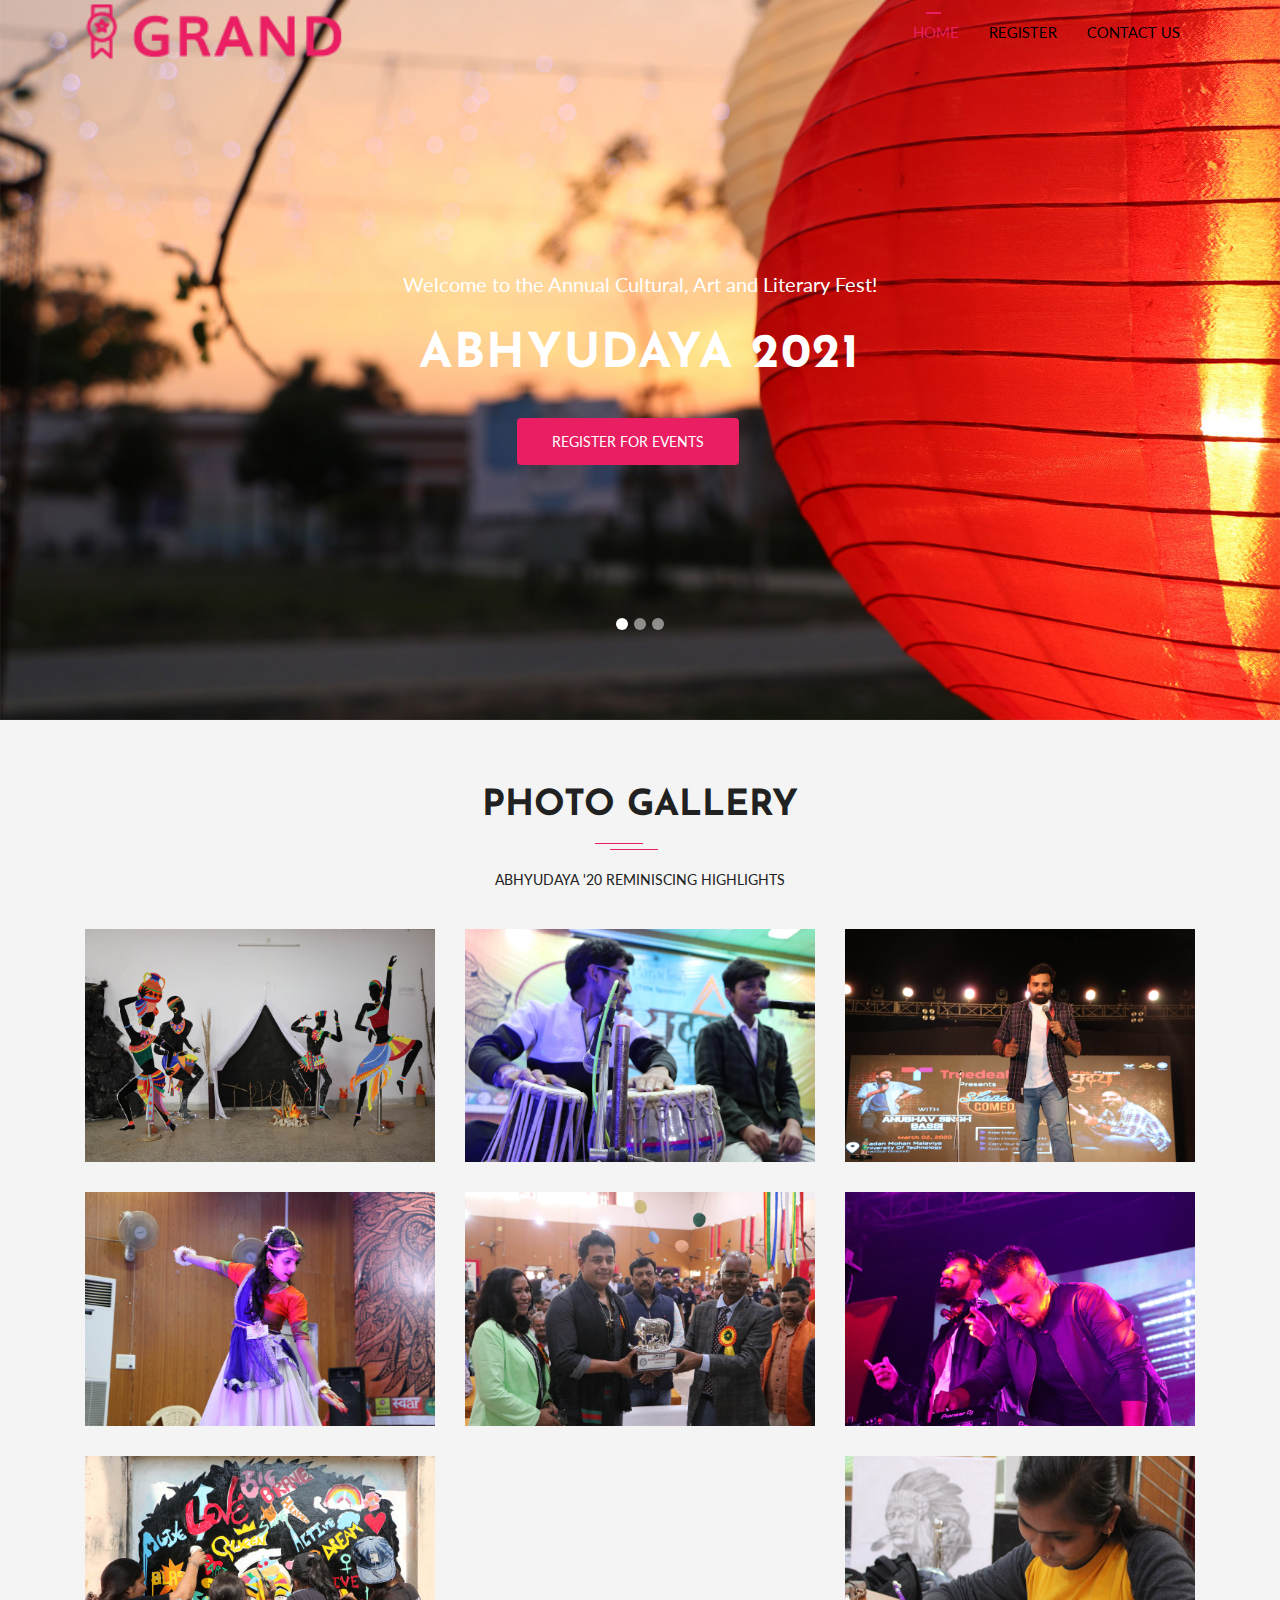
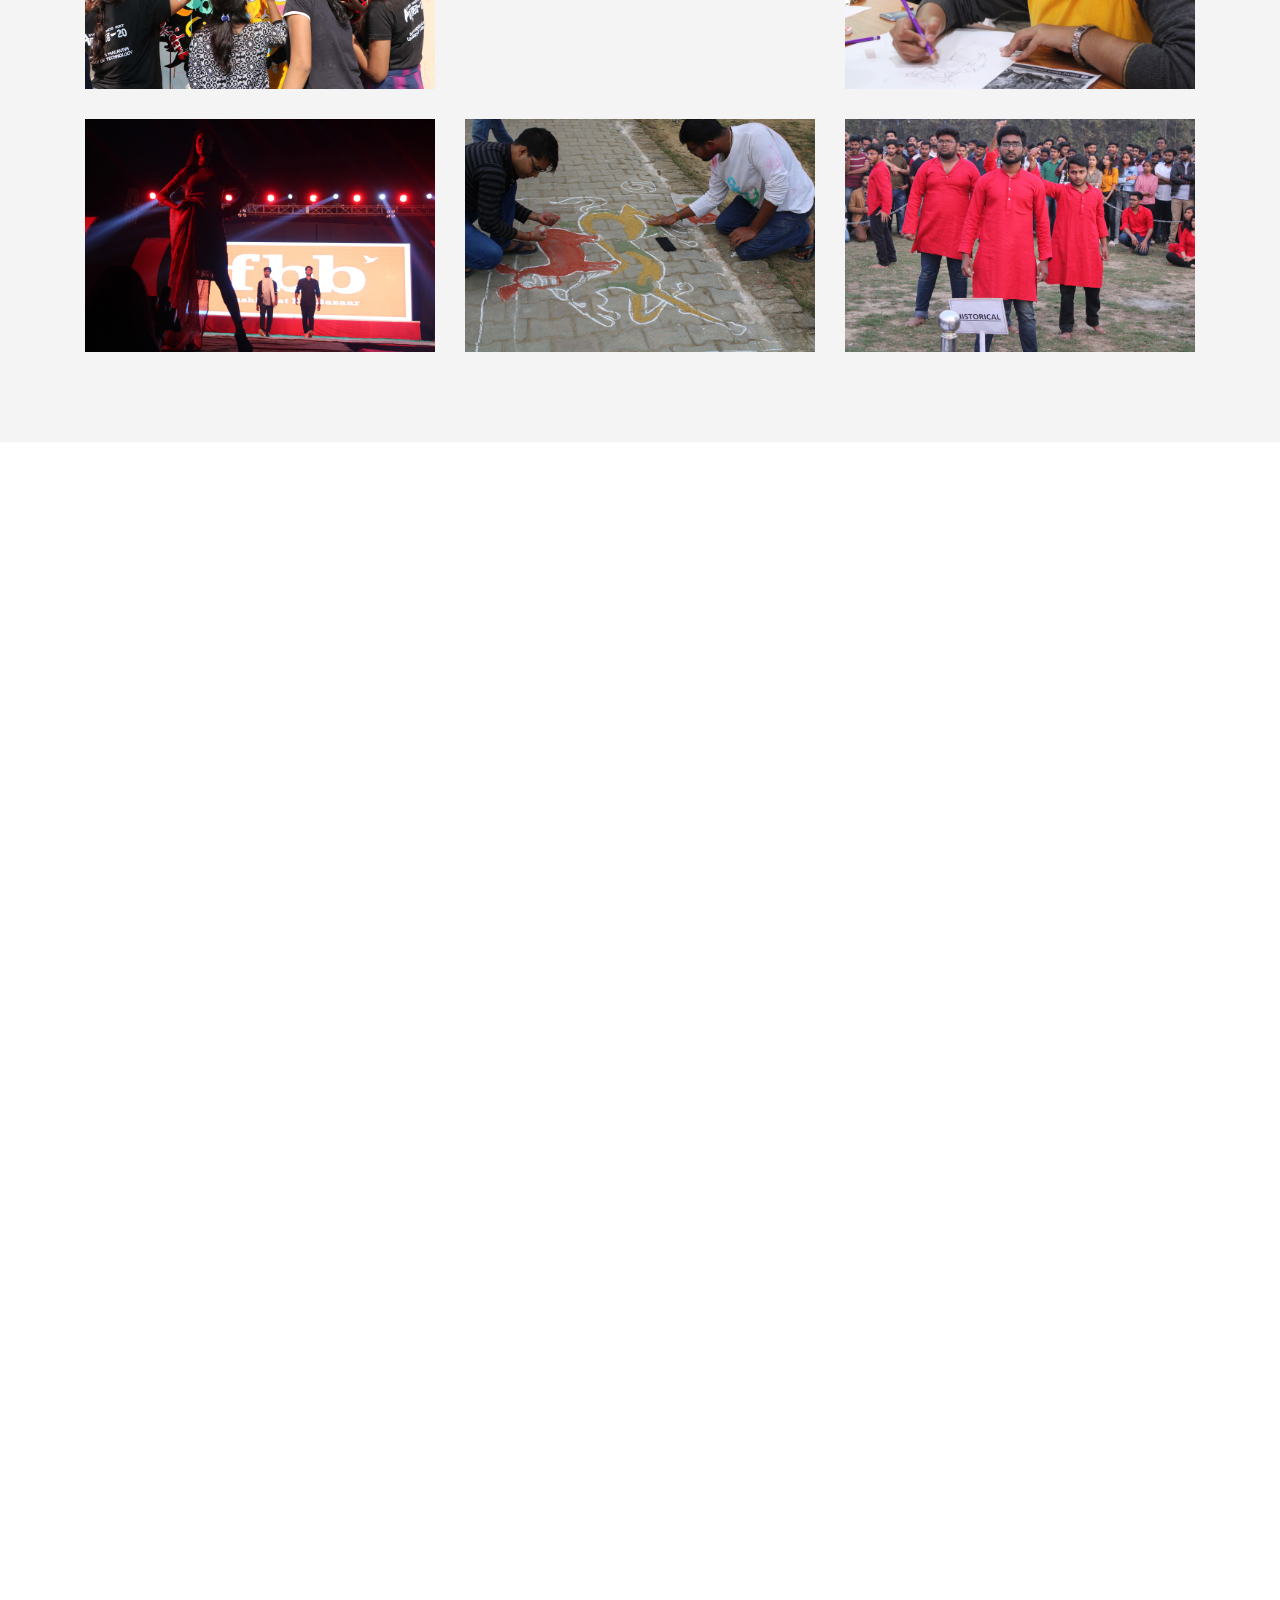
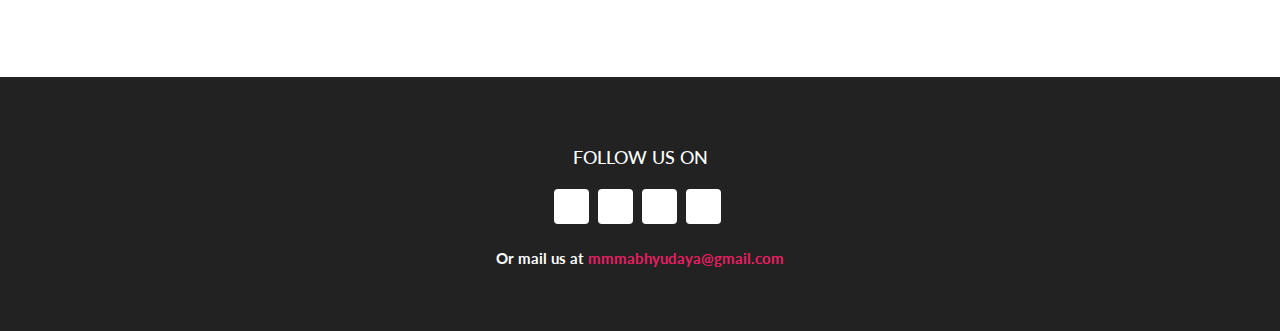
==== index.html @ abda8ff2 "Merge branch 'Priyanshu-git:master' into master" ====
<!DOCTYPE html>
<html lang="en">
<head>
    <!-- Required meta tags -->
    <meta charset="utf-8">
    <meta name="viewport" content="width=device-width, initial-scale=1, shrink-to-fit=no">

    <title>Abhyudaya 2021</title>
    <link rel="icon" href="assets/img/t_logo.png">

    <!-- Bootstrap CSS -->
    <link rel="stylesheet" type="text/css" href="assets/css/bootstrap.min.css">
    <!-- Icon -->
    <link rel="stylesheet" type="text/css" href="assets/fonts/line-icons.css">
    <link href="https://cdn.lineicons.com/3.0/lineicons.css" rel="stylesheet">
    <!-- Slicknav -->
    <link rel="stylesheet" type="text/css" href="assets/css/slicknav.css">
    <!-- Nivo Lightbox -->
    <link rel="stylesheet" type="text/css" href="assets/css/nivo-lightbox.css">
    <!-- Animate -->
    <link rel="stylesheet" type="text/css" href="assets/css/animate.css">
    <!-- Main Style -->
    <link rel="stylesheet" type="text/css" href="assets/css/main.css">
    <!-- Responsive Style -->
    <link rel="stylesheet" type="text/css" href="assets/css/responsive.css">

    <!--    GOOGLE -->
    <script data-ad-client="ca-pub-8829167364196815" async
            src="https://pagead2.googlesyndication.com/pagead/js/adsbygoogle.js"></script>

</head>
<body>

<!-- Header Area wrapper Starts -->
<header id="header-wrap">
    <!-- Navbar Start -->
    <nav class="navbar navbar-expand-lg fixed-top scrolling-navbar">
        <div class="container">
            <!-- Brand and toggle get grouped for better mobile display -->
            <div class="navbar-header">
                <button class="navbar-toggler" type="button" data-toggle="collapse" data-target="#main-navbar"
                        aria-controls="main-navbar" aria-expanded="false" aria-label="Toggle navigation">
                    <span class="navbar-toggler-icon"></span>
                    <span class="icon-menu"></span>
                    <span class="icon-menu"></span>
                    <span class="icon-menu"></span>
                </button>
                <a href="index.html" class="navbar-brand"><img src="assets/img/logo.png" alt=""
                                                               style="height: 8vw; width: auto; max-height: 64px"></a>
            </div>
            <div class="collapse navbar-collapse" id="main-navbar">
                <ul class="navbar-nav mr-auto w-100 justify-content-end">
                    <li class="nav-item active">
                        <a class="nav-link" href="#header-wrap">
                            Home
                        </a>
                    </li>
                    <li class="nav-item">
                        <a class="nav-link" href="register.html">
                            Register
                        </a>
                    </li>
                    <li class="nav-item">
                        <a class="nav-link" href="contact.html">
                            Contact Us
                        </a>
                    </li>
                </ul>
            </div>
        </div>

        <!-- Mobile Menu Start -->
        <ul class="mobile-menu">
            <li>
                <a class="page-scrool" href="#header-wrap">Home</a>
            </li>
            <li>
                <a class="page-scrool" href="register.html">Register</a>
            </li>
            <li>
                <a class="page-scroll" href="contact.html">Contact Us</a>
            </li>
        </ul>
        <!-- Mobile Menu End -->

    </nav>
    <!-- Navbar End -->

    <!-- Main Carousel Section Start -->
    <div id="main-slide" class="carousel slide" data-ride="carousel">
        <ol class="carousel-indicators">
            <li data-target="#main-slide" data-slide-to="0" class="active"></li>
            <li data-target="#main-slide" data-slide-to="1"></li>
            <li data-target="#main-slide" data-slide-to="2"></li>
        </ol>
        <div class="carousel-inner">
            <div class="carousel-item active">
                <img class="d-block w-100" src="assets/img/slider/slide1.jpg" alt="First slide">
                <div class="carousel-caption d-md-block">
                    <p class="fadeInUp wow" data-wow-delay=".6s">Welcome to the Annual Cultural, Art and Literary
                        Fest!</p>
                    <h1 class="wow fadeInDown heading" data-wow-delay=".4s">
                        Abhyudaya 2021</h1>
                    <a href="register.html" class="fadeInLeft wow btn btn-common btn-lg" data-wow-delay=".6s">Register
                        for events</a>
                </div>
            </div>
            <div class="carousel-item">
                <img class="d-block w-100" src="assets/img/slider/slide2.jpg" alt="Second slide">
                <div class="carousel-caption d-md-block">
                    <p class="fadeInUp wow" data-wow-delay=".6s">Welcome to the Annual Cultural, Art and Literary
                        Fest!</p>
                    <h1 class="wow bounceIn heading" data-wow-delay=".7s">Abhyudaya 2021</h1>
                    <a href="register.html" class="fadeInUp wow btn btn-common btn-lg" data-wow-delay=".8s">Register for
                        events</a>
                </div>
            </div>
            <div class="carousel-item">
                <img class="d-block w-100" src="assets/img/slider/slide3.jpg" alt="Third slide">
                <div class="carousel-caption d-md-block">
                    <p class="fadeInUp wow" data-wow-delay=".6s">Welcome to the Annual Cultural, Art and Literary
                        Fest!</p>
                    <h1 class="wow fadeInUp heading" data-wow-delay=".6s">Abhyudaya 2021</h1>
                    <a href="register.html" class="fadeInUp wow btn btn-common btn-lg" data-wow-delay=".8s">Register for
                        events</a>
                </div>
            </div>
            <div class="carousel-item">
                <img class="d-block w-100" src="assets/img/slider/slide4.jpg" alt="Fourth slide">
                <div class="carousel-caption d-md-block">
                    <p class="fadeInUp wow" data-wow-delay=".6s">Welcome to the Annual Cultural, Art and Literary
                        Fest!</p>
                    <h1 class="wow fadeInUp heading" data-wow-delay=".6s">Abhyudaya 2021</h1>
                    <a href="register.html" class="fadeInUp wow btn btn-common btn-lg" data-wow-delay=".8s">Register for
                        events</a>
                </div>
            </div>
        </div>
        <a class="carousel-control-prev" href="#main-slide" role="button" data-slide="prev">
            <span class="carousel-control" aria-hidden="true"><i class="lni-chevron-left"></i></span>
            <span class="sr-only">Previous</span>
        </a>
        <a class="carousel-control-next" href="#main-slide" role="button" data-slide="next">
            <span class="carousel-control" aria-hidden="true"><i class="lni-chevron-right"></i></span>
            <span class="sr-only">Next</span>
        </a>
    </div>
    <!-- Main Carousel Section End -->

</header>
<!-- Header Area wrapper End -->


<!-- Gallery Section Start -->
<section id="gallery" class="section-padding">
    <div class="container">
        <div class="row">
            <div class="col-12">
                <div class="section-title-header text-center">
                    <h1 class="section-title wow fadeInUp" data-wow-delay="0.2s">Photo gallery</h1>
                    <p class="wow fadeInDown text-uppercase" data-wow-delay="0.2s">Abhyudaya '20 reminiscing
                        highlights</p>
                </div>
            </div>
        </div>
        <div class="row">
            <div class="col-md-6 col-sm-6 col-lg-4">
                <div class="gallery-box">
                    <div class="img-thumb">
                        <img class="img-fluid" src="assets/img/gallery/img-1.jpg" alt="">
                    </div>
                    <div class="overlay-box text-center">
                        <a class="lightbox" href="assets/img/gallery/img-1.jpg">
                            <i class="lni-plus"></i>
                        </a>
                    </div>
                </div>
            </div>
            <div class="ccol-md-6 col-sm-6 col-lg-4">
                <div class="gallery-box">
                    <div class="img-thumb">
                        <img class="img-fluid" src="assets/img/gallery/img-2.jpg" alt="">
                    </div>
                    <div class="overlay-box text-center">
                        <a class="lightbox" href="assets/img/gallery/img-2.jpg">
                            <i class="lni-plus"></i>
                        </a>
                    </div>
                </div>
            </div>
            <div class="ccol-md-6 col-sm-6 col-lg-4">
                <div class="gallery-box">
                    <div class="img-thumb">
                        <img class="img-fluid" src="assets/img/gallery/img-10.jpg" alt="">
                    </div>
                    <div class="overlay-box text-center">
                        <a class="lightbox" href="assets/img/gallery/img-10.jpg">
                            <i class="lni-plus"></i>
                        </a>
                    </div>
                </div>
            </div>
            <div class="ccol-md-6 col-sm-6 col-lg-4">
                <div class="gallery-box">
                    <div class="img-thumb">
                        <img class="img-fluid" src="assets/img/gallery/img-3.jpg" alt="">
                    </div>
                    <div class="overlay-box text-center">
                        <a class="lightbox" href="assets/img/gallery/img-3.jpg">
                            <i class="lni-plus"></i>
                        </a>
                    </div>
                </div>
            </div>
            <div class="ccol-md-6 col-sm-6 col-lg-4">
                <div class="gallery-box">
                    <div class="img-thumb">
                        <img class="img-fluid" src="assets/img/gallery/img-4.jpg" alt="">
                    </div>
                    <div class="overlay-box text-center">
                        <a class="lightbox" href="assets/img/gallery/img-4.jpg">
                            <i class="lni-plus"></i>
                        </a>
                    </div>
                </div>
            </div>
            <div class="ccol-md-6 col-sm-6 col-lg-4">
                <div class="gallery-box">
                    <div class="img-thumb">
                        <img class="img-fluid" src="assets/img/gallery/img-5.jpg" alt="">
                    </div>
                    <div class="overlay-box text-center">
                        <a class="lightbox" href="assets/img/gallery/img-5.jpg">
                            <i class="lni-plus"></i>
                        </a>
                    </div>
                </div>
            </div>
            <div class="ccol-md-6 col-sm-6 col-lg-4">
                <div class="gallery-box">
                    <div class="img-thumb">
                        <img class="img-fluid" src="assets/img/gallery/img-6.jpg" alt="">
                    </div>
                    <div class="overlay-box text-center">
                        <a class="lightbox" href="assets/img/gallery/img-6.jpg">
                            <i class="lni-plus"></i>
                        </a>
                    </div>
                </div>
            </div>
            <div class="ccol-md-6 col-sm-6 col-lg-4">
                <div class="gallery-box">
                    <div class="img-thumb">
                        <img class="img-fluid" src="assets/img/gallery/img-7.jpg" alt="">
                    </div>
                    <div class="overlay-box text-center">
                        <a class="lightbox" href="assets/img/gallery/img-7.jpg">
                            <i class="lni-plus"></i>
                        </a>
                    </div>
                </div>
            </div>
            <div class="ccol-md-6 col-sm-6 col-lg-4">
                <div class="gallery-box">
                    <div class="img-thumb">
                        <img class="img-fluid" src="assets/img/gallery/img-8.jpg" alt="">
                    </div>
                    <div class="overlay-box text-center">
                        <a class="lightbox" href="assets/img/gallery/img-8.jpg">
                            <i class="lni-plus"></i>
                        </a>
                    </div>
                </div>
            </div>
            <div class="ccol-md-6 col-sm-6 col-lg-4">
                <div class="gallery-box">
                    <div class="img-thumb">
                        <img class="img-fluid" src="assets/img/gallery/img-9.jpg" alt="">
                    </div>
                    <div class="overlay-box text-center">
                        <a class="lightbox" href="assets/img/gallery/img-9.jpg">
                            <i class="lni-plus"></i>
                        </a>
                    </div>
                </div>
            </div>
            <div class="ccol-md-6 col-sm-6 col-lg-4">
                <div class="gallery-box">
                    <div class="img-thumb">
                        <img class="img-fluid" src="assets/img/gallery/img-11.jpg" alt="">
                    </div>
                    <div class="overlay-box text-center">
                        <a class="lightbox" href="assets/img/gallery/img-11.jpg">
                            <i class="lni-plus"></i>
                        </a>
                    </div>
                </div>
            </div>
            <div class="ccol-md-6 col-sm-6 col-lg-4">
                <div class="gallery-box">
                    <div class="img-thumb">
                        <img class="img-fluid" src="assets/img/gallery/img-12.jpg" alt="">
                    </div>
                    <div class="overlay-box text-center">
                        <a class="lightbox" href="assets/img/gallery/img-12.jpg">
                            <i class="lni-plus"></i>
                        </a>
                    </div>
                </div>
            </div>
        </div>
    </div>
</section>
<!-- Gallery Section End -->

<section id="teaser" class="section-padding">
    <div class="container-fluid">
        <div class="row">
            <div class="col-12 ml-auto">
                <div class="section-title-header text-center">
                    <h1 class="section-title wow fadeInUp" data-wow-delay="0.2s">Video gallery</h1>
                    <p class="wow fadeInDown" data-wow-delay="0.2s">Some masterful creations by our team!</p>
                </div>
            </div>
        </div>
        <div class="row">
            <div class="text-center col-12 ml-auto">
                <iframe style="max-width: 95%;" width="560" height="315" src="https://www.youtube.com/embed/WsdgZMbFxU0"
                        title="YouTube video player" frameborder="0"
                        allow="accelerometer; autoplay; clipboard-write; encrypted-media; gyroscope; picture-in-picture"
                        allowfullscreen></iframe>
            </div>
        </div>
        <div class="row">
            <div class="text-center col-12 ml-auto">
                <iframe style="max-width: 95%;" width="560" height="315" src="https://www.youtube.com/embed/_RwZEBd_gTM"
                        title="YouTube video player" frameborder="0"
                        allow="accelerometer; autoplay; clipboard-write; encrypted-media; gyroscope; picture-in-picture"
                        allowfullscreen></iframe>

                <iframe style="max-width: 95%;" width="560" height="315" src="https://www.youtube.com/embed/74KAs_-s6dA"
                        title="YouTube video player"
                        frameborder="0"
                        allow="accelerometer; autoplay; clipboard-write; encrypted-media; gyroscope; picture-in-picture"
                        allowfullscreen></iframe>

            </div>
        </div>
        <div class="row">
            <div class="text-center col-12 ml-auto">

                <iframe style="max-width: 95%;" width="560" height="315" src="https://www.youtube.com/embed/qXmzr9hM1Us"
                        title="YouTube video player" frameborder="0"
                        allow="accelerometer; autoplay; clipboard-write; encrypted-media; gyroscope; picture-in-picture"
                        allowfullscreen></iframe>
                <iframe style="max-width: 95%;" width="560" height="315" src="https://www.youtube.com/embed/kQr2qXsILgc"
                        title="YouTube video player" frameborder="0"
                        allow="accelerometer; autoplay; clipboard-write; encrypted-media; gyroscope; picture-in-picture"
                        allowfullscreen></iframe>
            </div>
        </div>
    </div>
</section>

<!-- Footer Section Start -->
<footer class="footer-area section-padding">
    <div class="container">
        <div class="row justify-content-center">
            <!-- /.widget -->
            <div class="widget ">
                <h5 class="widget-title text-center">FOLLOW US ON</h5>
                <ul class="footer-social text-center">
                    <li><a class="facebook" href="https://www.facebook.com/abhyudaya.mmmut"><i
                            class="lni lni-facebook-original"></i></a></li>
                    <li><a class="instagram" href="https://www.instagram.com/abhyudaya.mmmut/"><i
                            class="lni lni-instagram-original"></i></a></li>
                    <li><a class="telegram" href="https://t.me/joinchat/tafsofnH7AhmMjM1"><i
                            class="lni lni-telegram-original"></i></a></li>
                    <li><a class="youtube" href="https://www.youtube.com/channel/UCRVmGjI1Xk4mWsCdYEwYQrA"><i
                            class="lni lni-youtube"></i></a></li>
                </ul>
            </div>
        </div>
        <div class="row justify-content-center">
          <span class="text-center text-white" style="margin-top: 15px;">
              <b>Or mail us at
                  <a style="text-decoration:none; color: #E91E63;" href="mailto:mmmabhyudaya@gmail.com">mmmabhyudaya@gmail.com</a></b>
          </span>

        </div>
    </div>
</footer>
<!-- Footer Section End -->

<!-- Go to Top Link -->
<a href="#" class="back-to-top">
    <i class="lni-chevron-up"></i>
</a>

<div id="preloader">
    <div class="sk-circle">
        <div class="sk-circle1 sk-child"></div>
        <div class="sk-circle2 sk-child"></div>
        <div class="sk-circle3 sk-child"></div>
        <div class="sk-circle4 sk-child"></div>
        <div class="sk-circle5 sk-child"></div>
        <div class="sk-circle6 sk-child"></div>
        <div class="sk-circle7 sk-child"></div>
        <div class="sk-circle8 sk-child"></div>
        <div class="sk-circle9 sk-child"></div>
        <div class="sk-circle10 sk-child"></div>
        <div class="sk-circle11 sk-child"></div>
        <div class="sk-circle12 sk-child"></div>
    </div>
</div>

<!-- jQuery first, then Popper.js, then Bootstrap JS -->
<script src="assets/js/jquery-min.js"></script>
<script src="assets/js/popper.min.js"></script>
<script src="assets/js/bootstrap.min.js"></script>
<script src="assets/js/jquery.countdown.min.js"></script>
<script src="assets/js/jquery.nav.js"></script>
<script src="assets/js/jquery.easing.min.js"></script>
<script src="assets/js/wow.js"></script>
<script src="assets/js/jquery.slicknav.js"></script>
<script src="assets/js/nivo-lightbox.js"></script>
<script src="assets/js/main.js"></script>
</body>
</html>
---- assets/fonts/line-icons.css ----
@font-face {
  font-family: 'LineIcons';
  src:  url('../fonts/LineIcons.eot?tc3uo0');
  src:  url('../fonts/LineIcons.eot?tc3uo0#iefix') format('embedded-opentype'),
    url('../fonts/LineIcons.ttf?tc3uo0') format('truetype'),
    url('../fonts/LineIcons.woff?tc3uo0') format('woff'),
    url('../fonts/LineIcons.svg?tc3uo0#LineIcons') format('svg');
  font-weight: normal;
  font-style: normal;
}

[class^="lni-"], [class*=" lni-"] {
  /* use !important to prevent issues with browser extensions that change fonts */
  font-family: 'LineIcons' !important;
  speak: none;
  font-style: normal;
  font-weight: normal;
  font-variant: normal;
  text-transform: none;
  line-height: 1;

  /* Better Font Rendering =========== */
  -webkit-font-smoothing: antialiased;
  -moz-osx-font-smoothing: grayscale;
}

.lni-image:before {
  content: "\e991";
}
.lni-linkedin-filled:before {
  content: "\e9ac";
}
.lni-add-files:before {
  content: "\e900";
}
.lni-agenda:before {
  content: "\e901";
}
.lni-alarm-clock:before {
  content: "\e902";
}
.lni-alarm:before {
  content: "\e903";
}
.lni-amazon:before {
  content: "\e904";
}
.lni-amex:before {
  content: "\e905";
}
.lni-anchor:before {
  content: "\e906";
}
.lni-android:before {
  content: "\e907";
}
.lni-angle-double-down:before {
  content: "\e908";
}
.lni-angle-double-left:before {
  content: "\e909";
}
.lni-angle-double-right:before {
  content: "\e90a";
}
.lni-angle-double-up:before {
  content: "\e90b";
}
.lni-apartment:before {
  content: "\e90c";
}
.lni-apple:before {
  content: "\e90d";
}
.lni-archive:before {
  content: "\e90e";
}
.lni-arrow-down-circle:before {
  content: "\e90f";
}
.lni-arrow-down:before {
  content: "\e910";
}
.lni-arrow-left-circle:before {
  content: "\e911";
}
.lni-arrow-left:before {
  content: "\e912";
}
.lni-arrow-right-circle:before {
  content: "\e913";
}
.lni-arrow-right:before {
  content: "\e914";
}
.lni-arrow-top-left:before {
  content: "\e915";
}
.lni-arrow-top-right:before {
  content: "\e916";
}
.lni-arrow-up-circle:before {
  content: "\e917";
}
.lni-arrow-up:before {
  content: "\e918";
}
.lni-arrows-horizontal:before {
  content: "\e919";
}
.lni-arrows-vertical:before {
  content: "\e91a";
}
.lni-ban:before {
  content: "\e91b";
}
.lni-bar-chart:before {
  content: "\e91c";
}
.lni-basketball:before {
  content: "\e91d";
}
.lni-behance:before {
  content: "\e91e";
}
.lni-bi-cycle:before {
  content: "\e91f";
}
.lni-bitbucket:before {
  content: "\e920";
}
.lni-bitcoin:before {
  content: "\e921";
}
.lni-blackboard:before {
  content: "\e922";
}
.lni-bluetooth:before {
  content: "\e923";
}
.lni-bold:before {
  content: "\e924";
}
.lni-bolt-alt:before {
  content: "\e925";
}
.lni-bolt:before {
  content: "\e926";
}
.lni-book:before {
  content: "\e927";
}
.lni-bookmark-alt:before {
  content: "\e928";
}
.lni-bookmark:before {
  content: "\e929";
}
.lni-briefcase:before {
  content: "\e92a";
}
.lni-brush-alt:before {
  content: "\e92b";
}
.lni-brush:before {
  content: "\e92c";
}
.lni-bubble:before {
  content: "\e92d";
}
.lni-bug:before {
  content: "\e92e";
}
.lni-bulb:before {
  content: "\e92f";
}
.lni-bullhorn:before {
  content: "\e930";
}
.lni-bus:before {
  content: "\e931";
}
.lni-calendar:before {
  content: "\e932";
}
.lni-camera:before {
  content: "\e933";
}
.lni-car:before {
  content: "\e934";
}
.lni-cart-full:before {
  content: "\e935";
}
.lni-cart:before {
  content: "\e936";
}
.lni-check-box:before {
  content: "\e937";
}
.lni-check-mark-circle:before {
  content: "\e938";
}
.lni-chevron-down-circle:before {
  content: "\e939";
}
.lni-chevron-down:before {
  content: "\e93a";
}
.lni-chevron-left-circle:before {
  content: "\e93b";
}
.lni-chevron-left:before {
  content: "\e93c";
}
.lni-chevron-right-circle:before {
  content: "\e93d";
}
.lni-chevron-right:before {
  content: "\e93e";
}
.lni-chevron-up-circle:before {
  content: "\e93f";
}
.lni-chevron-up:before {
  content: "\e940";
}
.lni-chrome:before {
  content: "\e941";
}
.lni-circle-minus:before {
  content: "\e942";
}
.lni-clipboard:before {
  content: "\e943";
}
.lni-close:before {
  content: "\e944";
}
.lni-cloud-check:before {
  content: "\e945";
}
.lni-cloud-download:before {
  content: "\e946";
}
.lni-cloud-sync:before {
  content: "\e947";
}
.lni-cloud-upload:before {
  content: "\e948";
}
.lni-cloud:before {
  content: "\e949";
}
.lni-code:before {
  content: "\e94a";
}
.lni-coffee-cup:before {
  content: "\e94b";
}
.lni-cog:before {
  content: "\e94c";
}
.lni-color-pallet:before {
  content: "\e94d";
}
.lni-comment-reply-alt:before {
  content: "\e94e";
}
.lni-comments-alt:before {
  content: "\e94f";
}
.lni-comments:before {
  content: "\e950";
}
.lni-construction:before {
  content: "\e951";
}
.lni-control-panel:before {
  content: "\e952";
}
.lni-crop:before {
  content: "\e953";
}
.lni-cross-circle:before {
  content: "\e954";
}
.lni-crown:before {
  content: "\e955";
}
.lni-css3:before {
  content: "\e956";
}
.lni-cup:before {
  content: "\e957";
}
.lni-cut:before {
  content: "\e958";
}
.lni-dashboard:before {
  content: "\e959";
}
.lni-database:before {
  content: "\e95a";
}
.lni-dinner:before {
  content: "\e95b";
}
.lni-direction-alt:before {
  content: "\e95c";
}
.lni-direction-ltr:before {
  content: "\e95d";
}
.lni-direction-rtl:before {
  content: "\e95e";
}
.lni-direction:before {
  content: "\e95f";
}
.lni-display:before {
  content: "\e960";
}
.lni-download:before {
  content: "\e961";
}
.lni-drop:before {
  content: "\e962";
}
.lni-dropbox:before {
  content: "\e963";
}
.lni-drupal:before {
  content: "\e964";
}
.lni-emoji-neutral:before {
  content: "\e965";
}
.lni-emoji-sad:before {
  content: "\e966";
}
.lni-emoji-smile:before {
  content: "\e967";
}
.lni-empty-file:before {
  content: "\e968";
}
.lni-enter:before {
  content: "\e969";
}
.lni-envelope:before {
  content: "\e96a";
}
.lni-eraser:before {
  content: "\e96b";
}
.lni-exit-down:before {
  content: "\e96c";
}
.lni-exit-up:before {
  content: "\e96d";
}
.lni-exit:before {
  content: "\e96e";
}
.lni-eye:before {
  content: "\e96f";
}
.lni-facebook-filled:before {
  content: "\e970";
}
.lni-facebook:before {
  content: "\e971";
}
.lni-files:before {
  content: "\e972";
}
.lni-film-play:before {
  content: "\e973";
}
.lni-firefox:before {
  content: "\e974";
}
.lni-flag-alt:before {
  content: "\e975";
}
.lni-flag-cubic:before {
  content: "\e976";
}
.lni-flag:before {
  content: "\e977";
}
.lni-folder:before {
  content: "\e978";
}
.lni-frame-contract:before {
  content: "\e979";
}
.lni-frame-expand:before {
  content: "\e97a";
}
.lni-full-screen:before {
  content: "\e97b";
}
.lni-funnel:before {
  content: "\e97c";
}
.lni-gallery:before {
  content: "\e97d";
}
.lni-game:before {
  content: "\e97e";
}
.lni-gift:before {
  content: "\e97f";
}
.lni-git:before {
  content: "\e980";
}
.lni-github:before {
  content: "\e981";
}
.lni-google-plus:before {
  content: "\e982";
}
.lni-graduation:before {
  content: "\e983";
}
.lni-grid-alt:before {
  content: "\e984";
}
.lni-grid:before {
  content: "\e985";
}
.lni-hammer:before {
  content: "\e986";
}
.lni-hand:before {
  content: "\e987";
}
.lni-harddrive:before {
  content: "\e988";
}
.lni-headphone-alt:before {
  content: "\e989";
}
.lni-headphone:before {
  content: "\e98a";
}
.lni-heart-filled:before {
  content: "\e98b";
}
.lni-heart-pulse:before {
  content: "\e98c";
}
.lni-heart:before {
  content: "\e98d";
}
.lni-help:before {
  content: "\e98e";
}
.lni-highlight-alt:before {
  content: "\e98f";
}
.lni-highlight:before {
  content: "\e990";
}
.lni-hobile:before {
  content: "\e992";
}
.lni-home:before {
  content: "\e993";
}
.lni-hourglass:before {
  content: "\e994";
}
.lni-html5:before {
  content: "\e995";
}
.lni-inbox:before {
  content: "\e996";
}
.lni-indent-decrease:before {
  content: "\e997";
}
.lni-indent-increase:before {
  content: "\e998";
}
.lni-Infinite:before {
  content: "\e999";
}
.lni-information:before {
  content: "\e99a";
}
.lni-instagram-filled:before {
  content: "\e99b";
}
.lni-instagram:before {
  content: "\e99c";
}
.lni-italic:before {
  content: "\e99d";
}
.lni-joomla:before {
  content: "\e99e";
}
.lni-key:before {
  content: "\e99f";
}
.lni-keyboard:before {
  content: "\e9a0";
}
.lni-laptop-phone:before {
  content: "\e9a1";
}
.lni-laptop:before {
  content: "\e9a2";
}
.lni-layers:before {
  content: "\e9a3";
}
.lni-layout:before {
  content: "\e9a4";
}
.lni-leaf:before {
  content: "\e9a5";
}
.lni-licencse:before {
  content: "\e9a6";
}
.lni-line-dashed:before {
  content: "\e9a7";
}
.lni-line-dotted:before {
  content: "\e9a8";
}
.lni-line-double:before {
  content: "\e9a9";
}
.lni-line-spacing:before {
  content: "\e9aa";
}
.lni-link:before {
  content: "\e9ab";
}
.lni-linkedin:before {
  content: "\e9ad";
}
.lni-list:before {
  content: "\e9ae";
}
.lni-lock:before {
  content: "\e9af";
}
.lni-magnet:before {
  content: "\e9b0";
}
.lni-magnifier:before {
  content: "\e9b1";
}
.lni-map-marker:before {
  content: "\e9b2";
}
.lni-map:before {
  content: "\e9b3";
}
.lni-mastercard:before {
  content: "\e9b4";
}
.lni-medall-alt:before {
  content: "\e9b5";
}
.lni-medall:before {
  content: "\e9b6";
}
.lni-medium:before {
  content: "\e9b7";
}
.lni-menu-circle:before {
  content: "\e9b8";
}
.lni-menu:before {
  content: "\e9b9";
}
.lni-mic:before {
  content: "\e9ba";
}
.lni-microphone:before {
  content: "\e9bb";
}
.lni-minus:before {
  content: "\e9bc";
}
.lni-mobile:before {
  content: "\e9bd";
}
.lni-more-alt:before {
  content: "\e9be";
}
.lni-more:before {
  content: "\e9bf";
}
.lni-mouse:before {
  content: "\e9c0";
}
.lni-move:before {
  content: "\e9c1";
}
.lni-music:before {
  content: "\e9c2";
}
.lni-notepad:before {
  content: "\e9c3";
}
.lni-package:before {
  content: "\e9c4";
}
.lni-page-break:before {
  content: "\e9c5";
}
.lni-paint-bucket:before {
  content: "\e9c6";
}
.lni-paint-roller:before {
  content: "\e9c7";
}
.lni-paperclip:before {
  content: "\e9c8";
}
.lni-paypal:before {
  content: "\e9c9";
}
.lni-pencil-alt:before {
  content: "\e9ca";
}
.lni-pencil:before {
  content: "\e9cb";
}
.lni-phone-handset:before {
  content: "\e9cc";
}
.lni-phone:before {
  content: "\e9cd";
}
.lni-pie-chart:before {
  content: "\e9ce";
}
.lni-pilcrow:before {
  content: "\e9cf";
}
.lni-pin-alt:before {
  content: "\e9d0";
}
.lni-pin-corner:before {
  content: "\e9d1";
}
.lni-pin:before {
  content: "\e9d2";
}
.lni-pinterest:before {
  content: "\e9d3";
}
.lni-playstore:before {
  content: "\e9d4";
}
.lni-plug:before {
  content: "\e9d5";
}
.lni-plus:before {
  content: "\e9d6";
}
.lni-pointer-down:before {
  content: "\e9d7";
}
.lni-pointer-left:before {
  content: "\e9d8";
}
.lni-pointer-right:before {
  content: "\e9d9";
}
.lni-pointer-up:before {
  content: "\e9da";
}
.lni-pointer:before {
  content: "\e9db";
}
.lni-power-switch:before {
  content: "\e9dc";
}
.lni-printer:before {
  content: "\e9dd";
}
.lni-pulse:before {
  content: "\e9de";
}
.lni-question-circle:before {
  content: "\e9df";
}
.lni-quora:before {
  content: "\e9e0";
}
.lni-reddit:before {
  content: "\e9e1";
}
.lni-reload:before {
  content: "\e9e2";
}
.lni-reply:before {
  content: "\e9e3";
}
.lni-rocket:before {
  content: "\e9e4";
}
.lni-rss-feed:before {
  content: "\e9e5";
}
.lni-ruler-alt:before {
  content: "\e9e6";
}
.lni-ruler-pencil:before {
  content: "\e9e7";
}
.lni-ruler:before {
  content: "\e9e8";
}
.lni-save-alt:before {
  content: "\e9e9";
}
.lni-save:before {
  content: "\e9ea";
}
.lni-search:before {
  content: "\e9eb";
}
.lni-select:before {
  content: "\e9ec";
}
.lni-share-alt:before {
  content: "\e9ed";
}
.lni-share:before {
  content: "\e9ee";
}
.lni-shield:before {
  content: "\e9ef";
}
.lni-shift-left:before {
  content: "\e9f0";
}
.lni-shift-right:before {
  content: "\e9f1";
}
.lni-shortcode:before {
  content: "\e9f2";
}
.lni-signal:before {
  content: "\e9f3";
}
.lni-slice:before {
  content: "\e9f4";
}
.lni-sort-alpha-asc:before {
  content: "\e9f5";
}
.lni-sort-amount-asc:before {
  content: "\e9f6";
}
.lni-soundcloud:before {
  content: "\e9f7";
}
.lni-spellcheck:before {
  content: "\e9f8";
}
.lni-spotify:before {
  content: "\e9f9";
}
.lni-spray:before {
  content: "\e9fa";
}
.lni-stamp:before {
  content: "\e9fb";
}
.lni-star-empty:before {
  content: "\e9fc";
}
.lni-star-filled:before {
  content: "\e9fd";
}
.lni-star-half:before {
  content: "\e9fe";
}
.lni-star:before {
  content: "\e9ff";
}
.lni-stats-down:before {
  content: "\ea00";
}
.lni-stats-up:before {
  content: "\ea01";
}
.lni-strikethrough:before {
  content: "\ea02";
}
.lni-stripe:before {
  content: "\ea03";
}
.lni-support:before {
  content: "\ea04";
}
.lni-tab:before {
  content: "\ea05";
}
.lni-tag:before {
  content: "\ea06";
}
.lni-target:before {
  content: "\ea07";
}
.lni-teabag:before {
  content: "\ea08";
}
.lni-text-align-right:before {
  content: "\ea09";
}
.lni-text-align-center:before {
  content: "\ea0a";
}
.lni-text-align-justify:before {
  content: "\ea0b";
}
.lni-text-align-left:before {
  content: "\ea0c";
}
.lni-text-format-remove:before {
  content: "\ea0d";
}
.lni-text-format:before {
  content: "\ea0e";
}
.lni-text-size:before {
  content: "\ea0f";
}
.lni-thought:before {
  content: "\ea10";
}
.lni-thumbs-down:before {
  content: "\ea11";
}
.lni-thumbs-up:before {
  content: "\ea12";
}
.lni-ticket-alt:before {
  content: "\ea13";
}
.lni-ticket:before {
  content: "\ea14";
}
.lni-timer:before {
  content: "\ea15";
}
.lni-train:before {
  content: "\ea16";
}
.lni-trash:before {
  content: "\ea17";
}
.lni-tshirt:before {
  content: "\ea18";
}
.lni-twitter-filled:before {
  content: "\ea19";
}
.lni-twitter:before {
  content: "\ea1a";
}
.lni-underline:before {
  content: "\ea1b";
}
.lni-unlink:before {
  content: "\ea1c";
}
.lni-unlock:before {
  content: "\ea1d";
}
.lni-upload:before {
  content: "\ea1e";
}
.lni-user:before {
  content: "\ea1f";
}
.lni-users:before {
  content: "\ea20";
}
.lni-vector:before {
  content: "\ea21";
}
.lni-video:before {
  content: "\ea22";
}
.lni-visa:before {
  content: "\ea23";
}
.lni-volume-high:before {
  content: "\ea24";
}
.lni-volume-low:before {
  content: "\ea25";
}
.lni-volume-medium:before {
  content: "\ea26";
}
.lni-volume-mute:before {
  content: "\ea27";
}
.lni-wallet:before {
  content: "\ea28";
}
.lni-warning:before {
  content: "\ea29";
}
.lni-wheelchair:before {
  content: "\ea2a";
}
.lni-wordpress-filled:before {
  content: "\ea2b";
}
.lni-wordpress:before {
  content: "\ea2c";
}
.lni-world-alt:before {
  content: "\ea2d";
}
.lni-world:before {
  content: "\ea2e";
}
.lni-write:before {
  content: "\ea2f";
}
.lni-zip:before {
  content: "\ea30";
}
.lni-zoom-in:before {
  content: "\ea31";
}
.lni-zoom-out:before {
  content: "\ea32";
}
---- assets/css/main.css ----
@import url("https://fonts.googleapis.com/css?family=Lato:400|Josefin+Sans:700");
html {
  overflow-x: hidden;
}

body {
  background: #fff;
  font-size: 15px;
  font-weight: 400;
  font-family: 'Lato', sans-serif;
  -webkit-box-sizing: border-box;
  -moz-box-sizing: border-box;
  box-sizing: border-box;
  -webkit-font-smoothing: subpixel-antialiased;
  color: #212121;
  line-height: 25px;
  -webkit-backface-visibility: hidden;
  backface-visibility: hidden;
  overflow-x: hidden;
}

h1, h2, h3, h4 {
  font-size: 36px;
  font-weight: 700;
  font-family: 'Josefin Sans', sans-serif;
}

a {
  -webkit-transition: all 0.2s linear;
  -moz-transition: all 0.2s linear;
  -o-transition: all 0.2s linear;
  transition: all 0.2s linear;
}

a:hover {
  text-decoration: none;
}

a a:focus {
  outline: none;
}

p {
  font-weight: 400;
  font-family: 'Lato', sans-serif;
  margin: 0px;
  font-size: 14px;
}

ul, ol {
  list-style: outside none none;
  margin: 0;
  padding: 0;
}

ul li, ol li {
  list-style: none;
}

.hero-heading {
  font-size: 40px;
  font-weight: 700;
  color: #fff;
  text-transform: capitalize;
  line-height: 70px;
  letter-spacing: 0.1rem;
}

.hero-sub-heading {
  font-size: 20px;
  font-weight: 400;
  color: #e6e6e6;
  line-height: 45px;
  letter-spacing: 0.1rem;
}

.section-titile-bg {
  display: inline;
  font-size: 115px;
  font-weight: 700;
  height: 100%;
  left: -173px;
  opacity: 0.1;
  position: absolute;
  top: -14px;
  width: 100%;
  text-align: center;
}

.section-title-header p {
  text: center;
  font-weight: 400;
  line-height: 26px;
  padding-bottom: 36px;
}

.section-title {
  font-size: 36px;
  color: #212121;
  line-height: 52px;
  padding-bottom: 20px;
  font-weight: 700;
  text-align: center;
  text-transform: uppercase;
  position: relative;
  margin-bottom: 15px;
}

.section-title:before {
  position: absolute;
  content: '';
  left: 15px;
  bottom: 8px;
  width: 48px;
  height: 1px;
  background-color: #E91E63;
}

.section-title:after {
  position: absolute;
  content: '';
  left: 0px;
  bottom: 2px;
  width: 48px;
  height: 1px;
  background-color: #E91E63;
}

.section-title:before, .section-title:after {
  left: 50%;
  margin-left: -45px;
}

.section-title:after {
  margin-left: -30px;
}

.section-subcontent {
  font-size: 16px;
  text: center;
  font-weight: 400;
  line-height: 26px;
  padding-bottom: 36px;
}

.section-sub {
  text-transform: uppercase;
  font-size: 24px;
  line-height: 52px;
  padding-bottom: 15px;
  margin-bottom: 30px;
  position: relative;
}

.section-sub:before {
  position: absolute;
  content: '';
  height: 1px;
  width: 45px;
  left: 50%;
  bottom: 10px;
  -webkit-transform: translateX(-50%);
  transform: translateX(-50%);
  background-color: #E91E63;
}

.subtitle {
  font-size: 15px;
  margin-top: 20px;
  font-weight: 500;
  margin-bottom: 10px;
}

.inner-title {
  font-size: 24px;
  font-weight: 700;
  text-tranform: capitalize;
}

.page-tagline {
  font-size: 24px;
  font-weight: 400;
  color: #ddd;
}

.page-title {
  font-size: 62px;
  font-weight: 700;
  color: #fff;
}

.btn {
  font-size: 14px;
  padding: 12px 20px;
  border-radius: 4px;
  cursor: pointer;
  font-weight: 400;
  color: #fff;
  text-transform: uppercase;
  -webkit-transition: all 0.2s linear;
  -moz-transition: all 0.2s linear;
  -o-transition: all 0.2s linear;
  transition: all 0.2s linear;
  display: inline-block;
}

.btn i {
  margin-right: 5px;
}

.btn:focus,
.btn:active {
  box-shadow: none;
  outline: none;
  color: #fff;
}

.btn-common {
  background-color: #E91E63;
  position: relative;
  z-index: 1;
}

.btn-common:hover {
  color: #fff;
  background: #F50057;
  box-shadow: 0 6px 22px rgba(0, 0, 0, 0.1);
  transition: all .2s ease-in-out;
  -moz-transition: all .2s ease-in-out;
  -webkit-transition: all .2s ease-in-out;
}

.btn-border {
  color: #fff;
  background-color: transparent;
  border: 1px solid #fff;
}

.btn-border:hover {
  color: #fff;
  background-color: rgba(255, 255, 255, 0.2);
}

.btn-lg {
  padding: 12px 34px;
  text-transform: uppercase;
  font-size: 14px;
}

.btn-rm {
  padding: 7px 10px;
  text-transform: capitalize;
}

button:focus {
  outline: none !important;
}

.icon-close, .icon-check {
  color: #E91E63;
}

.bg-drack {
  background: #f1f1f1;
}

.bg-white {
  background: #fff;
}

.mb-30 {
  margin-bottom: 30px;
}

.mt-30 {
  margin-top: 30px;
}

/* ScrollToTop */
a.back-to-top {
  display: none;
  position: fixed;
  bottom: 18px;
  right: 15px;
  text-decoration: none;
}

a.back-to-top i {
  display: block;
  font-size: 22px;
  width: 40px;
  height: 40px;
  line-height: 40px;
  color: #fff;
  background: #E91E63;
  border-radius: 0px;
  text-align: center;
  transition: all 0.2s ease-in-out;
  -moz-transition: all 0.2s ease-in-out;
  -webkit-transition: all 0.2s ease-in-out;
  -o-transition: all 0.2s ease-in-out;
  box-shadow: 0 0 4px rgba(0, 0, 0, 0.14), 0 4px 8px rgba(0, 0, 0, 0.28);
}

a.back-to-top:hover, a.back-to-top:focus {
  text-decoration: none;
}

#preloader {
  position: fixed;
  background: #fff;
  top: 0;
  left: 0;
  width: 100%;
  height: 100%;
  z-index: 9999999999;
}

.sk-circle {
  margin: 0px auto;
  width: 40px;
  height: 40px;
  top: 45%;
  position: relative;
}

.sk-circle .sk-child {
  width: 100%;
  height: 100%;
  position: absolute;
  left: 0;
  top: 0;
}

.sk-circle .sk-child:before {
  content: '';
  display: block;
  margin: 0 auto;
  width: 15%;
  height: 15%;
  background-color: #E91E63;
  border-radius: 100%;
  -webkit-animation: sk-circleBounceDelay 1.2s infinite ease-in-out both;
  animation: sk-circleBounceDelay 1.2s infinite ease-in-out both;
}

.sk-circle .sk-circle2 {
  -webkit-transform: rotate(30deg);
  -ms-transform: rotate(30deg);
  transform: rotate(30deg);
}

.sk-circle .sk-circle3 {
  -webkit-transform: rotate(60deg);
  -ms-transform: rotate(60deg);
  transform: rotate(60deg);
}

.sk-circle .sk-circle4 {
  -webkit-transform: rotate(90deg);
  -ms-transform: rotate(90deg);
  transform: rotate(90deg);
}

.sk-circle .sk-circle5 {
  -webkit-transform: rotate(120deg);
  -ms-transform: rotate(120deg);
  transform: rotate(120deg);
}

.sk-circle .sk-circle6 {
  -webkit-transform: rotate(150deg);
  -ms-transform: rotate(150deg);
  transform: rotate(150deg);
}

.sk-circle .sk-circle7 {
  -webkit-transform: rotate(180deg);
  -ms-transform: rotate(180deg);
  transform: rotate(180deg);
}

.sk-circle .sk-circle8 {
  -webkit-transform: rotate(210deg);
  -ms-transform: rotate(210deg);
  transform: rotate(210deg);
}

.sk-circle .sk-circle9 {
  -webkit-transform: rotate(240deg);
  -ms-transform: rotate(240deg);
  transform: rotate(240deg);
}

.sk-circle .sk-circle10 {
  -webkit-transform: rotate(270deg);
  -ms-transform: rotate(270deg);
  transform: rotate(270deg);
}

.sk-circle .sk-circle11 {
  -webkit-transform: rotate(300deg);
  -ms-transform: rotate(300deg);
  transform: rotate(300deg);
}

.sk-circle .sk-circle12 {
  -webkit-transform: rotate(330deg);
  -ms-transform: rotate(330deg);
  transform: rotate(330deg);
}

.sk-circle .sk-circle2:before {
  -webkit-animation-delay: -1.1s;
  animation-delay: -1.1s;
}

.sk-circle .sk-circle3:before {
  -webkit-animation-delay: -1s;
  animation-delay: -1s;
}

.sk-circle .sk-circle4:before {
  -webkit-animation-delay: -0.9s;
  animation-delay: -0.9s;
}

.sk-circle .sk-circle5:before {
  -webkit-animation-delay: -0.8s;
  animation-delay: -0.8s;
}

.sk-circle .sk-circle6:before {
  -webkit-animation-delay: -0.7s;
  animation-delay: -0.7s;
}

.sk-circle .sk-circle7:before {
  -webkit-animation-delay: -0.6s;
  animation-delay: -0.6s;
}

.sk-circle .sk-circle8:before {
  -webkit-animation-delay: -0.5s;
  animation-delay: -0.5s;
}

.sk-circle .sk-circle9:before {
  -webkit-animation-delay: -0.4s;
  animation-delay: -0.4s;
}

.sk-circle .sk-circle10:before {
  -webkit-animation-delay: -0.3s;
  animation-delay: -0.3s;
}

.sk-circle .sk-circle11:before {
  -webkit-animation-delay: -0.2s;
  animation-delay: -0.2s;
}

.sk-circle .sk-circle12:before {
  -webkit-animation-delay: -0.1s;
  animation-delay: -0.1s;
}

@-webkit-keyframes sk-circleBounceDelay {
  0%, 80%, 100% {
    -webkit-transform: scale(0);
    transform: scale(0);
  }
  40% {
    -webkit-transform: scale(1);
    transform: scale(1);
  }
}

@keyframes sk-circleBounceDelay {
  0%, 80%, 100% {
    -webkit-transform: scale(0);
    transform: scale(0);
  }
  40% {
    -webkit-transform: scale(1);
    transform: scale(1);
  }
}

.section-padding {
  padding: 60px 0;
}

.no-padding {
  padding: 0 !important;
}

.padding-left-none {
  padding-left: 0;
}

.padding-right-none {
  padding-right: 0;
}

#page-banner-area {
  background: url(../img/background/banner.jpg) no-repeat;
  background-position: 50% 50%;
  background-size: cover;
}

.page-banner {
  position: relative;
  min-height: 250px;
  color: #fff;
}

.page-banner:before {
  content: '';
  position: absolute;
  top: 0;
  left: 0;
  width: 100%;
  height: 100%;
  background: rgba(0, 0, 0, 0.2);
}

.page-banner .page-banner-title {
  position: absolute;
  top: 50%;
  width: 100%;
  height: 100%;
  text-transform: uppercase;
}

.page-banner .page-banner-title h2 {
  color: #fff;
  font-size: 40px;
}

@-webkit-keyframes fadeIn {
  from {
    opacity: 0;
  }
  to {
    opacity: 1;
  }
}

@keyframes fadeIn {
  from {
    opacity: 0;
  }
  to {
    opacity: 1;
  }
}

.fadeIn {
  -webkit-animation-name: fadeIn;
  animation-name: fadeIn;
}

#white-bg {
  background: #fff;
}

#roof {
  background: #ddd;
  padding: 15px 0;
}

#roof .info-bar-address {
  font-size: 14px;
}

#roof .quick-contacts span {
  margin-right: 10px;
}

#roof .quick-contacts span a {
  color: #212121;
}

#roof .quick-contacts span a:hover {
  color: #E91E63;
}

#roof .quick-contacts span i {
  margin-right: 5px;
  vertical-align: middle;
  font-size: 15px;
}

.navbar-brand {
  position: relative;
  padding: 0px;
}

.navbar-brand img {
  width: 75%;
}

.top-nav-collapse {
  background: #fff;
  z-index: 999999;
  top: 0px !important;
  min-height: 58px;
  box-shadow: 0px 3px 6px 3px rgba(0, 0, 0, 0.06);
  -webkit-animation-duration: 1s;
  animation-duration: 1s;
  -webkit-animation-fill-mode: both;
  animation-fill-mode: both;
  -webkit-animation-name: fadeInDown;
  animation-name: fadeInDown;
  background: #fff !important;
}

.top-nav-collapse .navbar-brand {
  top: 0px;
}

.top-nav-collapse .navbar-nav .nav-link {
  color: #212121 !important;
}

.top-nav-collapse .navbar-nav .nav-link:hover {
  color: #E91E63 !important;
}

.top-nav-collapse .navbar-nav li.active a.nav-link {
  color: #E91E63 !important;
}

.indigo {
  background: transparent;
}

.navbar-expand-lg .navbar-nav .nav-link {
  color: #000000;
  padding: 0 15px;
  margin-top: 10px;
  margin-bottom: 10px;
  line-height: 40px;
  text-transform: uppercase;
  background: transparent;
  -webkit-transition: all 0.3s ease-in-out;
  -moz-transition: all 0.3s ease-in-out;
  transition: all 0.3s ease-in-out;
  position: relative;
}

.navbar-expand-lg .navbar-nav li > a:before {
  content: '';
  position: absolute;
  top: 0;
  left: 50%;
  margin-left: -10px;
  width: 15px;
  height: 2px;
  background: #E91E63;
  -webkit-transform: scale3d(0, 1, 1);
  -moz-transform: scale3d(0, 1, 1);
  transform: scale3d(0, 1, 1);
  -webkit-transition: -webkit-transform 0.1s;
  -moz-transition: -webkit-transform 0.1s;
  transition: transform 0.1s;
}

.navbar-expand-lg .navbar-nav .active a:before {
  -webkit-transform: scale3d(1, 1, 1);
  -moz-transform: scale3d(1, 1, 1);
  transform: scale3d(1, 1, 1);
  -webkit-transition-timing-function: cubic-bezier(0.4, 0, 0.2, 1);
  -moz-transition-timing-function: cubic-bezier(0.4, 0, 0.2, 1);
  transition-timing-function: cubic-bezier(0.4, 0, 0.2, 1);
  -webkit-transition-duration: 0.3s;
  -moz-transition-duration: 0.3s;
  transition-duration: 0.3s;
}

.navbar-expand-lg .navbar-nav li a:hover,
.navbar-expand-lg .navbar-nav li .active > a,
.navbar-expand-lg .navbar-nav li a:focus {
  color: #E91E63;
  outline: none;
}

.navbar-expand-lg .navbar-nav .nav-link:focus,
.navbar-expand-lg .navbar-nav .nav-link:hover {
  color: #E91E63 !important;
}

.navbar {
  padding: 0;
}

.navbar li.active a.nav-link {
  color: #E91E63 !important;
}

.dropdown-toggle::after {
  display: none;
}

.dropdown-menu {
  margin: 0;
  padding: 0;
  display: none;
  position: absolute;
  z-index: 99;
  min-width: 210px;
  background-color: #fff;
  white-space: nowrap;
  border-radius: 4px;
  -webkit-box-shadow: 0 6px 12px rgba(0, 0, 0, 0.175);
  box-shadow: 0 6px 12px rgba(0, 0, 0, 0.175);
  animation: fadeIn 0.4s;
  -webkit-animation: fadeIn 0.4s;
  -moz-animation: fadeIn 0.4s;
  -o-animation: fadeIn 0.4s;
  -ms-animation: fadeIn 0.4s;
}

.dropdown-menu:before {
  content: "";
  display: inline-block;
  position: absolute;
  bottom: 100%;
  left: 20%;
  margin-left: -5px;
  border-right: 10px solid transparent;
  border-left: 10px solid transparent;
  border-bottom: 10px solid #f5f5f5;
}

.dropdown:hover .dropdown-menu {
  display: block;
  position: absolute;
  text-align: left;
  top: 100%;
  border: none;
  animation: fadeIn 0.4s;
  -webkit-animation: fadeIn 0.4s;
  -moz-animation: fadeIn 0.4s;
  -o-animation: fadeIn 0.4s;
  -ms-animation: fadeIn 0.4s;
  background: #f5f5f5;
}

.dropdown .dropdown-menu .dropdown-item {
  width: 100%;
  padding: 12px 20px;
  font-size: 14px;
  color: #212121;
  border-bottom: 1px solid #f1f1f1;
  text-decoration: none;
  display: inline-block;
  float: left;
  clear: both;
  position: relative;
  outline: 0;
  transition: all 0.3s ease-in-out;
  -webkit-transition: all 0.3s ease-in-out;
  -moz-transition: all 0.3s ease-in-out;
  -o-transition: all 0.3s ease-in-out;
  -ms-transition: all 0.3s ease-in-out;
}

.dropdown .dropdown-menu .dropdown-item:last-child {
  border-bottom: none;
  border-bottom-left-radius: 4px;
  border-bottom-right-radius: 4px;
}

.dropdown .dropdown-menu .dropdown-item:first-child {
  border-top-left-radius: 4px;
  border-top-right-radius: 4px;
}

.dropdown .dropdown-item:focus,
.dropdown .dropdown-item:hover,
.dropdown .dropdown-item.active {
  color: #E91E63;
}

.dropdown-item.active, .dropdown-item:active {
  background: transparent;
}

.fadeInUpMenu {
  -webkit-animation-name: fadeInUpMenu;
  animation-name: fadeInUpMenu;
}

.slicknav_btn {
  border-color: #E91E63;
}

.slicknav_menu .slicknav_icon-bar {
  background: #E91E63;
}

/* only small tablets */
@media (min-width: 768px) and (max-width: 991px) {
  #nav-main li a.nav-link {
    padding-top: 18px;
  }
}

.navbar-toggler {
  display: none;
}

.mobile-menu {
  display: none;
}

.slicknav_menu {
  display: none;
}

@media screen and (max-width: 768px) {
  .navbar-header {
    width: 100%;
  }
  .navbar-brand {
    position: absolute;
    padding: 15px 15px;
    top: 0;
  }
  .navbar-brand img {
    width: 75%;
  }
  #mobile-menu {
    display: none;
  }
  .slicknav_menu {
    display: block;
  }
  .slicknav_nav .active a {
    background: #E91E63;
    color: #fff;
  }
  .slicknav_nav a:hover, .slicknav_nav .active {
    color: #E91E63;
    background: #f5f5f5;
  }
  .slicknav_nav .dropdown li a.active {
    background: #f5f5f5;
    color: #E91E63;
  }
}

.about-item {
  padding: 10px;
  box-shadow: 0px 0px 5px rgba(0, 0, 0, 0.17);
  -webkit-transition: all 300ms ease-in-out;
  transition: all 300ms ease-in-out;
}

.about-item .about-text {
  padding: 20px;
  background: #fff;
}

.about-item .about-text h3 {
  font-size: 16px;
  text-transform: uppercase;
  font-weight: 500;
}

.about-item .about-text h3 a {
  color: #212121;
}

.about-item .about-text h3 a:hover {
  color: #E91E63;
}

.about-item .about-text .btn {
  margin-top: 10px;
}

.about-item:hover {
  box-shadow: 1px 3px 15px rgba(0, 0, 0, 0.1);
}

#event-slides .video img {
  border-radius: 4px;
}

#event-slides .intro-desc {
  line-height: 26px;
  margin-bottom: 30px;
}

#event-slides .intro-title {
  color: #212121;
  font-size: 22px;
  font-weight: 700;
  letter-spacing: 1px;
  margin-bottom: 15px;
}

#event-slides .list-specification li {
  margin-bottom: 10px;
  font-size: 15px;
}

#event-slides .list-specification li i {
  margin-right: 5px;
}

.counter-section {
  background: #E91E63;
  overflow: hidden;
  position: relative;
  /* 
    &:before{
    	content: '';
    	position: absolute;
    	top: 0;
    	bottom: 0;
    	width: 100%;
    	height: 100%;
    	background: rgba(0, 0, 0, 0.5);
    } */
}

.counter-section .counter {
  padding: 30px 0;
}

.counter-section .counter .icon {
  margin-bottom: 15px;
}

.counter-section .counter .icon i {
  font-size: 60px;
  color: #fff;
}

.counter-section .counter p {
  font-size: 15px;
  color: #fff;
  font-weight: 700;
  text-transform: uppercase;
}

.counter-section .counter span {
  color: #fefefe;
  font-size: 12px;
  font-weight: 400;
  text-transform: uppercase;
}

/* Sponsors Area */
#sponsors {
  background: #f3f4f3;
}

#sponsors .spnsors-logo {
  text-align: center;
  border-radius: 4px;
  padding: 50px;
  margin-bottom: 30px;
  display: inline-block;
  border: 1px solid #ddd;
  background: #fff;
  -webkit-transition: all 300ms ease-in-out;
  transition: all 300ms ease-in-out;
}

#sponsors .spnsors-logo:hover {
  border-color: transparent;
  box-shadow: 0px 20px 40px rgba(0, 0, 0, 0.2);
}

/* Schedule Area */
#schedules {
  background: #f3f4f3;
}

#schedule-tab {
  position: relative;
}

.schedule .schedule-tab-title {
  margin-bottom: 35px;
}

.schedule .schedule-tab-title .nav-tabs {
  background: #ffffff;
}

.schedule .schedule-tab-title .nav-tabs .nav-link {
  border-radius: 0px;
  position: relative;
  cursor: pointer;
  height: 90px;
  width: 255px;
  border-bottom: 1px solid #e5e5e5;
  transition: all 500ms ease;
  padding: 20px 20px;
}

.schedule .schedule-tab-title .nav-tabs .nav-item.show .nav-link, .schedule .schedule-tab-title .nav-tabs .nav-link.active,
.schedule .schedule-tab-title .nav-tabs .nav-item .nav-link:hover {
  background: #E91E63;
  border: 1px solid #E91E63;
  transition: all 0.3s ease-in-out 0s;
  -moz-transition: all 0.3s ease-in-out 0s;
  -webkit-transition: all 0.3s ease-in-out 0s;
  -o-transition: all 0.3s ease-in-out 0s;
}

.schedule .schedule-tab-title .nav-tabs .nav-item.show .nav-link h4, .schedule .schedule-tab-title .nav-tabs .nav-link.active h4,
.schedule .schedule-tab-title .nav-tabs .nav-item .nav-link:hover h4 {
  color: #fff;
}

.schedule .schedule-tab-title .nav-tabs .nav-item.show .nav-link h5, .schedule .schedule-tab-title .nav-tabs .nav-link.active h5,
.schedule .schedule-tab-title .nav-tabs .nav-item .nav-link:hover h5 {
  color: #fff;
}

.schedule .schedule-tab-title .item-text h4 {
  font-size: 15px;
  color: #2f323c;
  line-height: 22px;
  font-weight: 400;
  text-transform: uppercase;
}

.schedule .schedule-tab-title .item-text h5 {
  font-size: 14px;
  color: #848484;
  line-height: 16px;
  font-weight: 400;
  text-transform: capitalize;
}

.schedule .schedule-tab-content .tab-content {
  box-shadow: 1px 3px 15px rgba(0, 0, 0, 0.1);
}

.schedule .schedule-tab-content .card {
  border: none;
}

.schedule .show .card-body {
  background: #f3f4f3;
}

.schedule .card-header {
  border: none;
  cursor: pointer;
  background: #fff;
  border-bottom: 1px solid #ddd;
}

.schedule .card-header .images-box {
  width: 70px;
  height: 70px;
  float: left;
  margin-right: 20px;
}

.schedule .card-header .images-box img {
  border-radius: 50%;
}

.schedule .card-header .time {
  color: #777777;
  font-size: 13px;
  margin-bottom: 5px;
}

.schedule .card-header h4 {
  font-weight: 700;
  font-size: 18px;
  color: #212121;
  margin-bottom: 8px;
}

.schedule .card-header .name {
  position: relative;
  font-size: 14px;
  color: #777777;
  font-weight: 500;
  display: inline-block;
  margin-bottom: 5px;
}

.schedule .card-body {
  padding: 15px 70px 15px 110px;
  background: #fff;
  border-bottom: 1px solid #ddd;
}

.schedule .card-body .location {
  font-size: 13px;
  color: #777777;
}

.schedule .card-body .location span {
  color: #E91E63;
  margin-right: 5px;
}

.accordion .card {
  border-radius: 0px;
  margin-bottom: -2px;
}

.accordion .header-title {
  position: relative;
}

.accordion .header-title:after {
  font-family: "LineIcons";
  content: "\e93a";
  position: absolute;
  right: 10px;
  color: #999;
  top: 50%;
  line-height: 1;
  padding: 0px 5px;
  margin-top: -7px;
}

.accordion .collapsed:after {
  content: "\e940";
}

.accordion .card-header {
  background: transparent;
  cursor: pointer;
  padding: 0;
}

.accordion .card-header i {
  color: #E91E63;
  width: 40px;
  height: 40px;
  display: inline-block;
  line-height: 40px;
  text-align: center;
  margin-right: 10px;
  border-right: 1px solid #ddd;
}

.accordion .card-body {
  padding-left: 56px;
}

/* Services Item */
.services {
  background: #fff;
}

.padding-none {
  padding: 0;
  border-left: 1px solid #ddd;
  border-bottom: 1px solid #ddd;
}

.padding-none:nth-child(1) {
  border-left: none;
}

.padding-none:nth-child(4) {
  border-bottom: none;
  border-left: none;
}

.padding-none:nth-child(5) {
  border-bottom: none;
}

.padding-none:nth-child(6) {
  border-bottom: none;
}

.services-wrapper {
  margin-top: 30px;
}

.services-item {
  padding: 40px 20px;
  text-align: center;
  transition: all 0.3s ease-in-out 0s;
  -moz-transition: all 0.3s ease-in-out 0s;
  -webkit-transition: all 0.3s ease-in-out 0s;
  -o-transition: all 0.3s ease-in-out 0s;
}

.services-item .icon i {
  width: 50px;
  height: 50px;
  display: inline-block;
  line-height: 50px;
  font-size: 48px;
  text-align: center;
  margin-bottom: 15px;
  color: #212121;
  border-radius: 0;
  transition: all 0.3s ease-in-out 0s;
  -moz-transition: all 0.3s ease-in-out 0s;
  -webkit-transition: all 0.3s ease-in-out 0s;
  -o-transition: all 0.3s ease-in-out 0s;
}

.services-item .services-content h3 {
  margin-bottom: 10px;
  line-height: 26px;
}

.services-item .services-content h3 a {
  font-size: 20px;
  letter-spacing: 0.5px;
  font-weight: 400;
  color: #212121;
}

.services-item:hover {
  background: #f3f3f3;
}

.services-item:hover .icon i {
  background: transparent;
  color: #E91E63;
}

/* Gallery Section */
#gallery {
  background: #f3f4f3;
  position: relative;
}

#gallery .gallery-box {
  position: relative;
  margin-bottom: 30px;
}

#gallery .gallery-box .overlay-box {
  position: absolute;
  top: 0px;
  left: 0px;
  right: 0px;
  bottom: 0px;
  padding-top: 35%;
  -webkit-transition: all 500ms ease;
  -moz-transition: all 500ms ease;
  -ms-transition: all 500ms ease;
  -o-transition: all 500ms ease;
  transition: all 500ms ease;
}

#gallery .gallery-box .overlay-box i {
  background: #ffffff;
  color: #E91E63;
  font-size: 30px;
  width: 50px;
  height: 50px;
  display: inline-block;
  line-height: 50px;
  border-radius: 50%;
  transform: scale(0, 0);
  -webkit-transform: scale(0, 0);
  -moz-transform: scale(0, 0);
  -ms-transform: scale(0, 0);
  -o-transform: scale(0, 0);
  -webkit-transition: all 500ms ease;
  -moz-transition: all 500ms ease;
  -ms-transition: all 500ms ease;
  -o-transition: all 500ms ease;
  transition: all 500ms ease;
}

#gallery .gallery-box:hover .overlay-box {
  background: rgba(233, 30, 99, 0.7);
  transform: scale(1, 1);
  transition: all 500ms ease;
}

#gallery .gallery-box:hover .overlay-box i {
  -webkit-transform: scale(1, 1);
  -moz-transform: scale(1, 1);
  -ms-transform: scale(1, 1);
  -o-transform: scale(1, 1);
}

/* Team Item */
.team-item:hover {
  box-shadow: 0 25px 35px -12px rgba(0, 0, 0, 0.35);
}

.team-item {
  margin: 15px 0;
  padding: 10px;
  border-radius: 4px;
  position: relative;
  box-shadow: 0px 0px 5px rgba(0, 0, 0, 0.17);
  transition: all 0.3s ease-in-out 0s;
  -moz-transition: all 0.3s ease-in-out 0s;
  -webkit-transition: all 0.3s ease-in-out 0s;
  -o-transition: all 0.3s ease-in-out 0s;
}

.team-item .team-img {
  position: relative;
  cursor: pointer;
  overflow: hidden;
}

.team-item .team-overlay {
  height: 100%;
  position: absolute;
  top: 0;
  background: rgba(47, 47, 47, 0.7);
  opacity: 0;
  width: 100%;
  transition: all 0.3s ease-in-out 0s;
  -moz-transition: all 0.3s ease-in-out 0s;
  -webkit-transition: all 0.3s ease-in-out 0s;
  -o-transition: all 0.3s ease-in-out 0s;
}

.team-item .overlay-social-icon {
  color: #fff;
  top: 15px;
  position: absolute;
  right: 15px;
}

.team-item .overlay-social-icon .social-icons {
  padding-left: 0;
  -webkit-transform: translateY(-30px);
  -moz-transform: translateY(-30px);
  transform: translateY(-30px);
  transition: all 0.3s ease-in-out 0s;
  -moz-transition: all 0.3s ease-in-out 0s;
  -webkit-transition: all 0.3s ease-in-out 0s;
  -o-transition: all 0.3s ease-in-out 0s;
}

.team-item .overlay-social-icon .social-icons li {
  display: inline-block;
  margin: 0 4px;
}

.team-item .overlay-social-icon .social-icons li a {
  letter-spacing: 0px;
  outline: 0 !important;
}

.team-item .overlay-social-icon .social-icons li a i {
  font-size: 20px;
  color: #fff;
  width: 36px;
  height: 36px;
  background: #E91E63;
  display: block;
  border-radius: 4px;
  line-height: 36px;
  transition: all 0.3s ease-in-out 0s;
  -moz-transition: all 0.3s ease-in-out 0s;
  -webkit-transition: all 0.3s ease-in-out 0s;
  -o-transition: all 0.3s ease-in-out 0s;
}

.team-item .overlay-social-icon .social-icons li a:hover .fa-facebook {
  background: #3B5998;
}

.team-item .overlay-social-icon .social-icons li a:hover .fa-instagram {
  background: #00aced;
}

.team-item .overlay-social-icon .social-icons li a:hover .fa-instagram {
  background: #fb3958;
}

.team-item .info-text {
  position: absolute;
  bottom: 10px;
  left: 10px;
  padding: 15px 20px;
  background: #f3f4f3;
  text-align: left;
}

.team-item .info-text h3 {
  font-size: 16px;
  text-transform: uppercase;
  font-weight: 700;
  margin-bottom: 5px;
}

.team-item .info-text h3 a {
  color: #212121;
}

.team-item .info-text h3 a:hover {
  color: #E91E63;
}

.team-item .info-text p {
  margin: 0;
  color: #888;
}

.team-item:hover .team-overlay {
  opacity: 1;
}

.team-item:hover .social-icons {
  -webkit-transform: translateY(0px);
  -moz-transform: translateY(0px);
  transform: translateY(0px);
}

.blog-item {
  background-color: #fff;
  border-radius: 4px;
  margin-bottom: 40px;
  box-shadow: 0 0 20px rgba(0, 0, 0, 0.2);
  -webkit-transition: all 300ms ease-in-out;
  -moz-transition: all 300ms ease-in-out;
  transition: all 300ms ease-in-out;
}

.blog-item .blog-image {
  width: 100%;
  max-width: 370px;
  position: relative;
  overflow: hidden;
}

.blog-item .blog-image img {
  background: #000;
  -webkit-transform: scale(1);
  -moz-transform: scale(1);
  -ms-transform: scale(1);
  -o-transform: scale(1);
  transform: scale(1);
  -webkit-transition: all 300ms ease-in-out;
  -moz-transition: all 300ms ease-in-out;
  transition: all 300ms ease-in-out;
}

.blog-item .tag {
  position: absolute;
  text-transform: uppercase;
  top: -18px;
  left: 20px;
  padding: 4px 27px;
  background-color: white;
  color: #E91E63;
  border-radius: 4px;
  display: block;
  font-size: 14px;
  font-weight: 500;
  box-shadow: 0px 3px 16px rgba(35, 31, 32, 0.15);
}

.blog-item .descr {
  padding: 30px 15px;
  color: #212121;
  position: relative;
}

.blog-item .descr h3 {
  line-height: 30px;
  margin-bottom: 15px;
}

.blog-item .descr h3 a {
  font-weight: 400;
  text-align: center;
  font-size: 25px;
  color: #212121;
  -webkit-transition: all 300ms ease-in-out;
  -moz-transition: all 300ms ease-in-out;
  transition: all 300ms ease-in-out;
}

.blog-item .descr h3 a:hover {
  color: #E91E63;
}

.blog-item .descr .meta-tags {
  margin-bottom: 10px;
}

.blog-item .descr .meta-tags span {
  color: #999;
  margin-right: 8px;
}

.blog-item .descr .meta-tags span a {
  color: #999;
  margin-left: 8px;
}

.blog-item .descr .meta-tags span a:hover {
  color: #E91E63;
}

.blog-item:hover {
  box-shadow: 0 0 30px rgba(0, 0, 0, 0.2);
}

.blog-item:hover .blog-image img {
  -webkit-transform: scale(1.1);
  -moz-transform: scale(1.1);
  -ms-transform: scale(1.1);
  -o-transform: scale(1.1);
  transform: scale(1.1);
}

/* Conact Home Page Section */
.contact {
  background: #111111;
}

#conatiner-map {
  width: 100%;
  height: 580px;
}

.title-forme {
  font-size: 28px;
  margin-bottom: 20px;
}

.contact-item {
  position: relative;
  text-align: center;
}

.contact-item i {
  width: 70px;
  height: 70px;
  display: inline-block;
  line-height: 70px;
  font-size: 24px;
  text-align: center;
  margin-bottom: 30px;
  background: #2d2d2d;
  color: #fff;
  border-radius: 4px;
  -webkit-transition: .3s all;
  -o-transition: .3s all;
  transition: .3s all;
}

.contact-item .contact-info h3 {
  color: #E91E63;
  font-size: 18px;
  margin-bottom: 10px;
}

.contact-item .contact-info p {
  color: #fff;
}

/* Subscribe Form */
#subscribe {
  background: #f2f2f2;
}

.subscribe-inner {
  padding: 50px 0;
  text-align: center;
}

.subscribe-inner .subscribe-title {
  font-size: 36px;
  margin-bottom: 30px;
}

.subscribe-inner p {
  color: #888;
  margin-bottom: 30px;
}

.subscribe-inner .sub-btn {
  margin: 0;
  width: 12rem;
  padding: 18px 40px;
  min-width: 12rem;
  position: absolute;
  top: 0;
  bottom: 0;
  right: 0;
}

.subscribe-inner .sub-btn i {
  margin-right: 5px;
}

.subscribe-inner .form-control {
  position: relative;
  background: #fff;
  border: 1px solid #E91E63;
  border-radius: 0px;
  box-shadow: none;
  color: #888999;
  height: 55px;
  margin-right: -1px;
  width: 90%;
}

.subscribe-inner .form-control:focus {
  color: #212121;
  background-color: #fff;
  border-color: #E91E63;
  outline: 0;
}

.subscribe-inner .form-inline {
  position: relative;
  margin-bottom: 30px;
  margin: 0 auto;
  width: 100%;
}

/* Contact Forme */
#google-map-area {
  position: relative;
}

#google-map-area .container-fluid {
  padding-left: 0;
  padding-right: 0;
}

.container-form {
  left: 0%;
  padding: 40px 15px;
  margin-left: -15px;
  z-index: 99;
}

.container-form .form-wrapper {
  background-color: white;
  padding: 56px;
  box-shadow: 0 0 20px rgba(0, 0, 0, 0.2);
}

.container-form .form-wrapper .form-group {
  margin-bottom: 30px;
}

.container-form .form-wrapper .form-control {
  display: block;
  width: 100%;
  line-height: 26px;
  font-size: 14px;
  box-shadow: none;
  color: #848484;
  text-transform: capitalize;
  background: #f7f7f7;
  border: 1px solid transparent;
  padding: 7px 19px;
  border-radius: 0px;
  background-image: none;
  background-clip: padding-box;
}

.container-form .form-wrapper .form-control:focus {
  color: #212121;
  background-color: #fff;
  border-color: #E91E63;
  box-shadow: none;
  outline: 0;
}

.form-submit .btn-common {
  width: 100%;
}

.list-unstyled li {
  margin-top: 10px;
  color: #dc3545 !important;
}

.text-danger {
  margin-top: 20px;
  font-size: 18px;
}

.form-control {
  display: block;
  width: 100%;
  line-height: 27px;
  font-size: 14px;
  box-shadow: none;
  color: #848484;
  text-transform: capitalize;
  background: #f7f7f7;
  padding: 7px 19px;
  border: 1px solid #e5e5e5;
  border-radius: 0px;
  transition: all 500ms ease;
  -webkit-transition: all 500ms ease;
  -ms-transition: all 500ms ease;
  -o-transition: all 500ms ease;
}

.form-control:focus {
  border-color: #E91E63;
  box-shadow: none;
  outline: 0;
}

/* Footer Area Start */
.footer-area {
  background: #222222;
}

.footer-area h3 {
  font-size: 20px;
  color: #fff;
  font-weight: 700;
  padding-bottom: 10px;
  letter-spacing: 0.5px;
}

.footer-area p {
  font-size: 14px;
  color: #fff;
  line-height: 20px;
  margin: 0;
  padding-right: 50px;
}

.footer-area ul li a {
  color: #fff;
  font-size: 13px;
  font-weight: 400;
}

.footer-area ul li a:hover {
  color: #E91E63;
}

.footer-area .footer-social li {
  display: inline-block;
}

.footer-area .footer-social li a {
  color: #000;
  background: #fff;
  width: 35px;
  height: 35px;
  line-height: 35px;
  display: block;
  text-align: center;
  border-radius: 4px;
  font-size: 18px;
  margin-right: 5px;
  transition: all 0.3s ease-in-out 0s;
  -moz-transition: all 0.3s ease-in-out 0s;
  -webkit-transition: all 0.3s ease-in-out 0s;
  -o-transition: all 0.3s ease-in-out 0s;
}

.footer-area .footer-social li a:hover {
  color: #fff;
}

.footer-area .footer-social li .facebook:hover {
  background: #3B5998;
}

.footer-area .footer-social li .instagram:hover {
  background: #ff2d97;
}

.footer-area .footer-social li .youtube:hover {
  background: #fc0000;
}

.footer-area .footer-social li .telegram:hover {
  background: #0db8ec;
}

.footer-area .footer-social li .google-plus:hover {
  background: #d34836;
}

.footer-area .footer-text p {
  font-size: 14px;
  margin-top: 20px;
  color: #fff;
}

.footer-area .footer-text p a {
  color: #E91E63;
}

.footer-area .footer-text .nav-inline .nav-link {
  padding: 11px 7px;
  color: #888;
}

.footer-area .footer-text .nav-inline .nav-link:hover {
  color: #E91E63;
}

.image-list {
  padding: 0;
  margin: 0;
}

.image-list li {
  margin-bottom: 15px;
  display: inline-block;
}

.image-list li .overlay {
  float: left;
  width: 70px;
  height: 60px;
  position: relative;
  overflow: hidden;
  text-align: center;
  margin: 0;
}

.image-list li .overlay:hover figcaption {
  opacity: 1;
  transition: all 0.3s ease-in-out;
}

.image-list .post-content {
  margin-left: 85px;
  margin-bottom: 0;
}

.image-list .post-content .post-title {
  margin-bottom: 5px;
  font-weight: 500;
  font-size: 15px;
  margin: 0;
}

.image-list .post-content .post-title a {
  color: #fff;
}

.image-list .post-content .post-title a:hover {
  color: #E91E63;
}

.image-list .post-content .meta {
  color: #999;
}

.image-list .post-content .meta span {
  text-transform: uppercase;
  font-size: 12px;
  line-height: 18px;
  margin-bottom: 10px;
}

.newsletter-wrapper .form-group {
  margin-bottom: 20px;
  position: relative;
}

.newsletter-wrapper .form-group input {
  display: inline-block;
  color: #fff;
  position: relative;
}

.newsletter-wrapper .sub-btn {
  position: absolute;
  top: 0;
  right: 0px;
  border-radius: 0;
  padding: 10px 20px;
}

.widget {
  margin-top: 10px;
}

.widget .widget-title {
  margin-bottom: 20px;
  font-size: 18px;
  color: #fff;
}

#copyright {
  background: #0b0b0b;
  text-align: center;
}

#copyright p {
  line-height: 42px;
  color: #fff;
  margin: 0;
}

#copyright p a {
  color: #fff;
}

#copyright p a:hover {
  color: #E91E63;
}

/* ==========================================================================
   Countdown Style Start
   ========================================================================== */
.countdown-timer .heading-count {
  padding: 10px 68px;
}

.countdown-timer .heading-count h2 {
  font-size: 40px;
  color: #212121;
  text-transform: uppercase;
  line-height: 48px;
}

.countdown-timer .heading-count h4 {
  font-size: 24px;
  font-weight: 300;
  color: #fff;
  margin-top: 30px;
}

.countdown-timer .heading-count h4 span {
  background: #212121;
  padding: 7px 15px;
  border-radius: 4px;
}

.countdown-timer .heading-count p {
  font-size: 14px;
  color: #212121;
  line-height: 30px;
}

.time-count div {
  text-align: center;
}

.time-entry {
  display: inline-block;
  min-width: 120px;
  margin: 15px;
  height: 110px;
  padding: 20px;
  box-shadow: 1px 10px 20px rgba(0, 0, 0, 0.2);
  border-radius: 4px;
  background: #fff;
  text-align: center;
  font-weight: 400;
  color: #212121;
  font-size: 16px;
  letter-spacing: 1px;
  text-transform: uppercase;
  line-height: 22px;
}

.time-entry span {
  font-size: 45px;
  line-height: 45px;
  font-weight: 700;
  display: block;
  color: #212121;
  margin-bottom: 10px;
}

.time-entry:first-child {
  border-left: none;
}

.time-countdown {
  margin: 15px 0px 50px 0;
}

/* Pricing Ticket */
#pricing {
  background: url(../img/background/bg-pricing.jpg);
  background-attachment: fixed;
  overflow: hidden;
  position: relative;
}

#pricing .section-title-header .section-title {
  color: #fff;
}

#pricing .section-title-header p {
  color: #fff;
}

#pricing .price-block-wrapper {
  text-align: center;
  display: inline-block;
  width: 100%;
  box-shadow: 0 0 20px rgba(0, 0, 0, 0.2);
  background: #ffffff;
  padding: 30px;
}

#pricing .price-block-wrapper .icon {
  padding: 20px;
}

#pricing .price-block-wrapper .icon i {
  font-size: 60px;
  color: #E91E63;
}

#pricing .price-block-wrapper .colmun-title {
  margin-top: 15px;
}

#pricing .price-block-wrapper .colmun-title h5 {
  font-size: 18px;
  line-height: 30px;
  color: #212121;
  margin-bottom: 5px;
  font-weight: 700;
  background: #ffffff;
  text-transform: uppercase;
}

#pricing .price-block-wrapper .price {
  padding-bottom: 10px;
  transition: all 500ms ease;
  -webkit-transition: all 500ms ease;
  -moz-transition: all 500ms ease;
}

#pricing .price-block-wrapper .price h2 {
  font-size: 38px;
  color: #5c5c5c;
  line-height: 42px;
  margin: 0;
}

#pricing .price-block-wrapper .price p {
  font-size: 15px;
  color: #5c5c5c;
  font-weight: 700;
  letter-spacing: 1px;
  line-height: 30px;
  text-transform: uppercase;
  transition: all 500ms ease;
  -webkit-transition: all 500ms ease;
  -moz-transition: all 500ms ease;
}

#pricing .price-block-wrapper .pricing-list {
  padding: 10px  60px 10px 78px;
  text-align: left;
}

#pricing .price-block-wrapper .pricing-list ul {
  padding-bottom: 15px;
}

#pricing .price-block-wrapper .pricing-list ul li {
  font-size: 15px;
  color: #212121;
  font-weight: 400;
  padding: 2px 0px;
}

#pricing .price-block-wrapper .pricing-list ul li i {
  margin-right: 7px;
  font-size: 12px;
  color: #E91E63;
}

#pricing .price-block-wrapper .btn i {
  font-size: 12px;
  margin-right: 5px;
}

#main-slide .carousel-control {
  display: none;
  transition: all 0.3s ease-in-out;
}

#main-slide .carousel-indicators {
  cursor: pointer;
  bottom: 90px;
}

#main-slide:hover .carousel-control {
  display: block;
  transition: all 0.3s ease-in-out;
  -webkit-animation-duration: 1s;
  animation-duration: 1s;
  -webkit-animation-fill-mode: both;
  animation-fill-mode: both;
  -webkit-animation-name: fadeIn;
  animation-name: fadeIn;
}

#main-slide .carousel-item img {
  position: relative;
  width: 100%;
}

#main-slide .carousel-inner .carousel-item::after {
  bottom: 0;
  content: "";
  left: 0;
  position: absolute;
  right: 0;
  top: 0;
}

#main-slide .carousel-item .carousel-caption {
  opacity: 0;
  transition: opacity 100ms ease 0s;
  z-index: 0;
}

#main-slide .carousel-item .carousel-caption .heading {
  font-size: 48px;
  font-weight: 700;
  color: #fff;
  text-transform: uppercase;
  letter-spacing: 0.1rem;
  margin-top: 30px;
}

#main-slide .carousel-item .carousel-caption p {
  font-size: 20px;
}

#main-slide .carousel-item.active .carousel-caption {
  opacity: 1;
  transition: opacity 100ms ease 0s;
  z-index: 1;
}

#main-slide .carousel-caption {
  color: #fff;
  position: absolute;
  top: 35%;
}

#main-slide .carousel-caption .btn {
  margin: 25px 25px 0px 0px;
}

#main-slide .carousel-control-next,
#main-slide .carousel-control-prev {
  opacity: 1;
  box-shadow: none;
}

#main-slide .carousel-control-prev span {
  padding: 15px;
}

#main-slide .carousel-control-next span {
  padding: 15px;
}

#main-slide .carousel-control {
  top: 45%;
}

#main-slide .carousel-control .lni-chevron-left,
#main-slide .carousel-control .lni-chevron-right {
  position: absolute;
  z-index: 5;
}

#main-slide .carousel-control .lni-chevron-left {
  left: 15px;
}

#main-slide .carousel-control .lni-chevron-right {
  right: 15px;
}

.carousel-indicators li {
  width: 12px;
  height: 12px;
  border-radius: 50%;
}

#main-slide .carousel-control i {
  line-height: 40px;
  font-size: 18px;
  width: 45px;
  border: 2px solid #fff;
  height: 45px;
  display: block;
  border-radius: 2px;
  background: transparent;
  color: #fff;
  -webkit-transition: all 500ms ease;
  transition: all 500ms ease;
  box-shadow: 0 0 4px rgba(0, 0, 0, 0.14), 0 4px 8px rgba(0, 0, 0, 0.28);
}

#main-slide .carousel-control i:hover {
  background: rgba(255, 255, 255, 0.2);
  color: #fff;
  border-color: #fff;
}
---- assets/css/responsive.css ----
/* only small desktops */
@media (min-width: 992px) and (max-width: 1199px) {
  #main-slide .carousel-caption {
    top: 32%;
  }
  .carousel-indicators {
    font-size: 14px;
  }
  #main-slide .carousel-item .carousel-caption .heading {
    font-size: 20px;
    margin-top: 5px;
  }
  #main-slide .carousel-item .carousel-caption p {
    font-size: 13px;
  }
  #hero-area .contents .head-title {
    font-size: 40px;
  }
  .navbar-expand-lg .navbar-nav .nav-link {
    padding: 0 10px;
  }
  .counter-section .counter p {
    font-size: 14px;
  }
  .schedule .schedule-tab-title .nav-tabs .nav-link {
    width: 210px;
  }
  #pricing .price-block-wrapper .pricing-list {
    padding: 10px 35px 10px 45px;
  }
  #sponsors .spnsors-logo img {
    width: 80%;
  }
}

/* tablets */
@media (max-width: 991px) {
  #main-slide .carousel-caption {
    top: 32%;
  }
  #main-slide .carousel-item .carousel-caption .heading {
    font-size: 20px;
  }
  #main-slide .carousel-item .carousel-caption p {
    font-size: 13px;
  }
  .page-title-section {
    padding: 40px 0;
  }
  .section-titile-bg {
    display: none;
  }
  .section-title {
    position: relative;
    margin-bottom: 10px;
  }
  .about-item {
    margin-bottom: 30px;
  }
  .accordion .header-title {
    font-size: 12px;
  }
  .schedule .schedule-tab-title .nav-tabs .nav-link {
    width: 150px;
  }
  .schedule .card-header h4 {
    font-size: 14px;
  }
  #pricing .price-block-wrapper .pricing-list {
    padding: 10px 35px 10px 45px;
  }
  #sponsors .spnsors-logo img {
    width: 80%;
  }
  .padding-none:nth-child(1) {
    border-left: none;
  }
  .padding-none:nth-child(3) {
    border-left: none;
  }
  .padding-none:nth-child(4) {
    border-bottom: none;
    border-left: 1px solid #ddd;
  }
  .padding-none:nth-child(5) {
    border-bottom: none;
    border-left: none;
  }
  .padding-none:nth-child(6) {
    border-top: 1px solid #ddd;
    border-bottom: none;
  }
  .footer-area h3 {
    margin-top: 30px;
  }
}

/* only small tablets */
@media (min-width: 768px) and (max-width: 991px) {
  #main-slide .carousel-caption {
    top: 32%;
  }
  #main-slide .carousel-item .carousel-caption .heading {
    font-size: 20px;
  }
  #main-slide .carousel-item .carousel-caption p {
    font-size: 13px;
  }
  .countdown-timer .heading-count h2 {
    font-size: 25px;
  }
  .schedule .schedule-tab-title .nav-tabs .nav-link {
    width: 150px;
  }
  .schedule .card-header h4 {
    font-size: 14px;
  }
  #pricing .price-block-wrapper .pricing-list {
    padding: 10px 35px 10px 60px;
  }
  .about-item {
    margin-bottom: 30px;
  }
  .accordion .header-title {
    font-size: 12px;
  }
  #pricing .price-block-wrapper .pricing-list {
    padding: 10px 60px 10px 45px;
  }
  #sponsors .spnsors-logo {
    padding: 30px;
  }
  .padding-none:nth-child(1) {
    border-left: none;
  }
  .padding-none:nth-child(3) {
    border-left: none;
  }
  .padding-none:nth-child(4) {
    border-bottom: none;
    border-left: 1px solid #ddd;
  }
  .padding-none:nth-child(5) {
    border-bottom: none;
    border-left: none;
  }
  .padding-none:nth-child(6) {
    border-top: 1px solid #ddd;
    border-bottom: none;
  }
  .footer-area h3 {
    margin-top: 30px;
  }
}

/* mobile or only mobile */
@media (max-width: 767px) {
  .section-title {
    font-size: 22px;
  }
  .section-sub {
    font-size: 16px;
  }
  #main-slide .carousel-caption {
    top: 22%;
  }
  #main-slide .carousel-item .carousel-caption .heading {
    font-size: 14px;
    margin-top: 5px;
  }
  #main-slide .carousel-item .carousel-caption p {
    font-size: 13px;
  }
  #main-slide .carousel-indicators {
    display: none;
  }
  #hero-area .contents {
    padding: 100px 0;
  }
  #hero-area .contents .head-title {
    font-size: 15px;
  }
  #hero-area .contents .btn {
    margin: 25px 3px 0 0;
  }
  .countdown-timer .heading-count {
    padding: 10px;
  }
  .countdown-timer .heading-count h2 {
    font-size: 24px;
  }
  .countdown-timer .heading-count h4 {
    font-size: 12px;
  }
  .schedule .card-body {
    padding: 15px;
  }
  .schedule .schedule-tab-title .nav-tabs .nav-link {
    width: 288px;
  }
  .accordion .header-title {
    font-size: 11px;
  }
  #pricing .price-block-wrapper .pricing-list {
    padding: 10px 30px 10px 40px;
  }
  #sponsors .spnsors-logo {
    margin-bottom: 15px;
  }
  .blog-item .descr h3 a {
    font-size: 18px;
  }
  .subscribe-inner {
    padding: 30px 15px;
  }
  .subscribe-inner .subscribe-title {
    font-size: 18px;
  }
  .subscribe-inner .form-inline {
    width: 100%;
  }
  .subscribe-inner .form-control {
    width: 100%;
  }
  .subscribe-inner .sub-btn {
    margin: 20px auto;
    text-align: center;
    position: inherit;
  }
  .container-form .form-wrapper {
    padding: 20px;
  }
  .contact-item {
    margin-bottom: 40px;
  }
  .thumb-left img {
    width: 60%;
  }
  #sponsors .spnsors-logo img {
    width: 80%;
  }
  .footer-area h3 {
    margin-top: 30px;
  }
  .padding-none:nth-child(1) {
    border-bottom: 1px solid #ddd;
  }
  .padding-none:nth-child(4) {
    border-bottom: 1px solid #ddd;
  }
  .padding-none:nth-child(5) {
    border-bottom: 1px solid #ddd;
  }
}

@media (min-width: 320px) and (max-width: 480px) {
  #main-slide .carousel-item .carousel-caption .heading {
    letter-spacing: 0;
  }
  #main-slide .carousel-item .carousel-caption p {
    font-size: 14px;
  }
  #main-slide .carousel-caption .btn {
    margin: 0;
  }
  #main-slide .carousel-indicators {
    display: none;
  }
  #about .title-sub {
    font-size: 24px;
  }
  .contact-map .container-form {
    width: 350px;
  }
  .newsletter-wrapper .sub-btn {
    padding: 11px 20px;
  }
  .btn {
    padding: 5px 7px;
    font-size: 13px;
  }
}
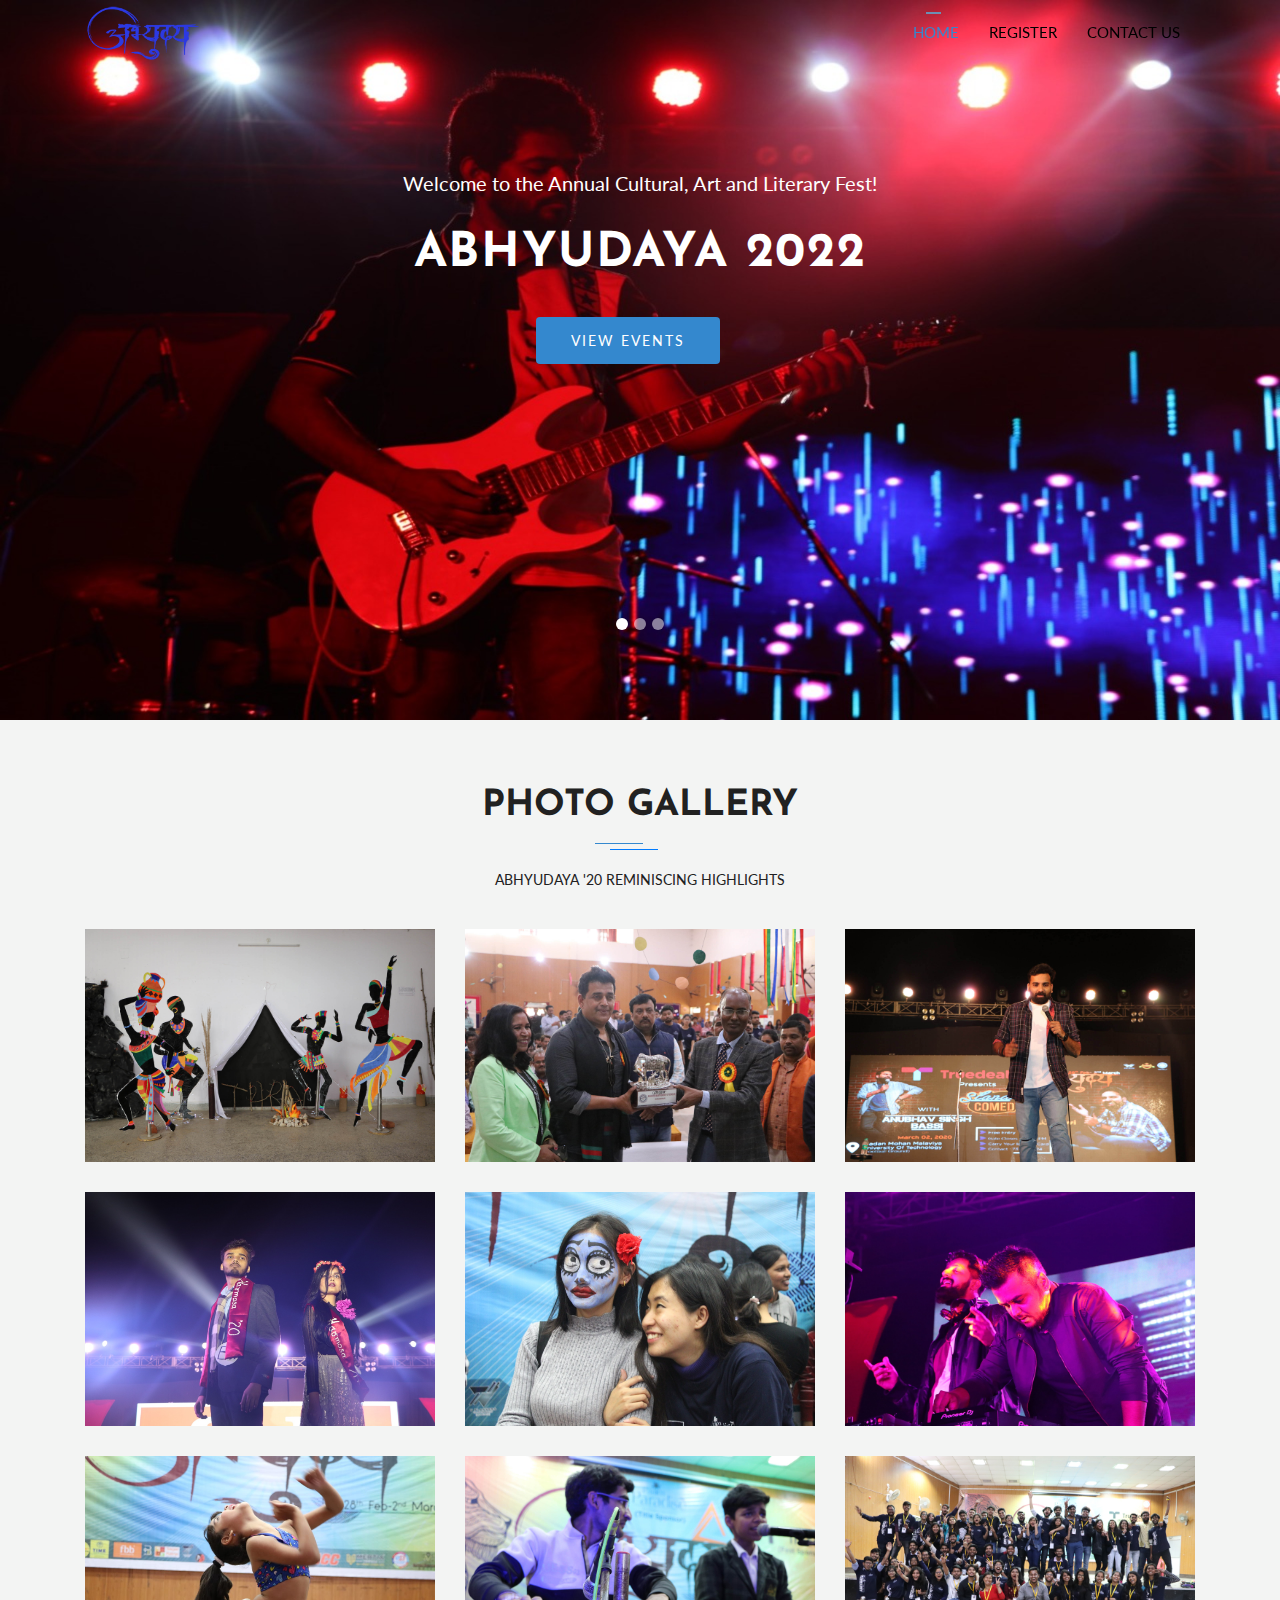
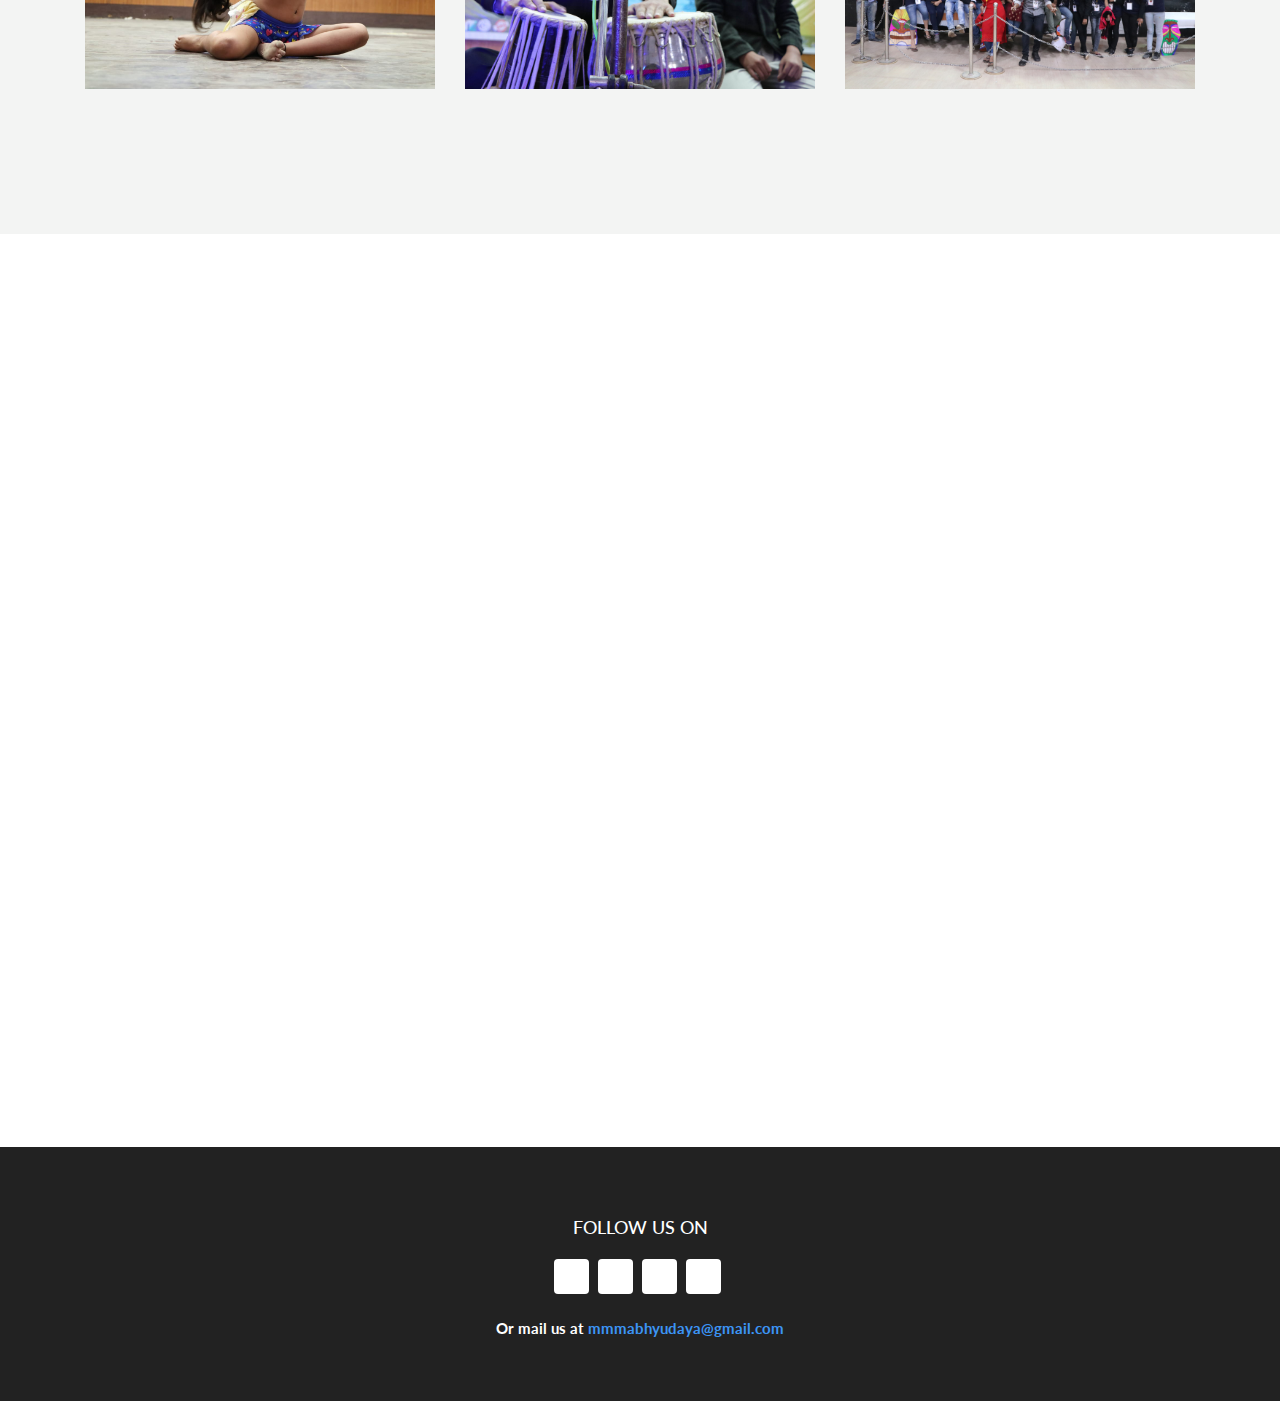
==== commit efef60f9: "22" ====
--- a/index.html
+++ b/index.html
@@ -24,10 +24,6 @@
     <!-- Responsive Style -->
     <link rel="stylesheet" type="text/css" href="assets/css/responsive.css">
 
-    <!--    GOOGLE -->
-    <script data-ad-client="ca-pub-8829167364196815" async
-            src="https://pagead2.googlesyndication.com/pagead/js/adsbygoogle.js"></script>
-
 </head>
 <body>
 
@@ -45,7 +41,7 @@
                     <span class="icon-menu"></span>
                     <span class="icon-menu"></span>
                 </button>
-                <a href="index.html" class="navbar-brand"><img src="assets/img/logo.png" alt=""
+                <a href="index.html" class="navbar-brand"><img src="assets/img/logo1.png" alt=""
                                                                style="height: 8vw; width: auto; max-height: 64px"></a>
             </div>
             <div class="collapse navbar-collapse" id="main-navbar">
@@ -95,47 +91,57 @@
         </ol>
         <div class="carousel-inner">
             <div class="carousel-item active">
-                <img class="d-block w-100" src="assets/img/slider/slide1.jpg" alt="First slide">
+                <img class="d-block w-100" src="assets/img/slider/s2.jpeg" alt="First slide">
                 <div class="carousel-caption d-md-block">
+                    <div>
+                        <!-- <div class ="box d-md-block wow fadeInDown heading">
+                            <div class ="box2 d-md-block wow fadeInDown heading">
+                                <h1 id="demo" class="wow fadeInDown heading" data-wow-delay=".4s"></h1>
+                            </div>
+                        </div> -->
+                        
+                    </div>
                     <p class="fadeInUp wow" data-wow-delay=".6s">Welcome to the Annual Cultural, Art and Literary
                         Fest!</p>
                     <h1 class="wow fadeInDown heading" data-wow-delay=".4s">
-                        Abhyudaya 2021</h1>
-                    <a href="register.html" class="fadeInLeft wow btn btn-common btn-lg" data-wow-delay=".6s">Register
-                        for events</a>
+                        Abhyudaya 2022</h1>
+                    <a href="register.html" class="fadeInLeft wow btn btn-common btn-lg" data-wow-delay=".6s">View Events</a>
+                        
                 </div>
             </div>
             <div class="carousel-item">
-                <img class="d-block w-100" src="assets/img/slider/slide2.jpg" alt="Second slide">
+                <img class="d-block w-100" src="assets/img/slider/s4.jpeg" alt="Second slide">
                 <div class="carousel-caption d-md-block">
                     <p class="fadeInUp wow" data-wow-delay=".6s">Welcome to the Annual Cultural, Art and Literary
                         Fest!</p>
                     <h1 class="wow bounceIn heading" data-wow-delay=".7s">Abhyudaya 2021</h1>
-                    <a href="register.html" class="fadeInUp wow btn btn-common btn-lg" data-wow-delay=".8s">Register for
-                        events</a>
+                    <a href="register.html" class="fadeInUp wow btn btn-common btn-lg" data-wow-delay=".8s">View Events</a>
                 </div>
             </div>
             <div class="carousel-item">
-                <img class="d-block w-100" src="assets/img/slider/slide3.jpg" alt="Third slide">
+                <img class="d-block w-100" src="assets/img/slider/s3.jpeg" alt="Third slide">
                 <div class="carousel-caption d-md-block">
                     <p class="fadeInUp wow" data-wow-delay=".6s">Welcome to the Annual Cultural, Art and Literary
                         Fest!</p>
                     <h1 class="wow fadeInUp heading" data-wow-delay=".6s">Abhyudaya 2021</h1>
-                    <a href="register.html" class="fadeInUp wow btn btn-common btn-lg" data-wow-delay=".8s">Register for
-                        events</a>
+                    <a href="register.html" class="fadeInUp wow btn btn-common btn-lg" data-wow-delay=".8s">View Events</a>
+                       
                 </div>
             </div>
             <div class="carousel-item">
-                <img class="d-block w-100" src="assets/img/slider/slide4.jpg" alt="Fourth slide">
+                <img class="d-block w-100" src="assets/img/slider/s1.jpeg" alt="Fourth slide">
                 <div class="carousel-caption d-md-block">
                     <p class="fadeInUp wow" data-wow-delay=".6s">Welcome to the Annual Cultural, Art and Literary
                         Fest!</p>
                     <h1 class="wow fadeInUp heading" data-wow-delay=".6s">Abhyudaya 2021</h1>
-                    <a href="register.html" class="fadeInUp wow btn btn-common btn-lg" data-wow-delay=".8s">Register for
-                        events</a>
-                </div>
-            </div>
-        </div>
+                    <a href="register.html" class="fadeInUp wow btn btn-common btn-lg" data-wow-delay=".8s">View Events</a>
+                        
+                </div>
+            </div>
+            
+            
+        </div>
+        
         <a class="carousel-control-prev" href="#main-slide" role="button" data-slide="prev">
             <span class="carousel-control" aria-hidden="true"><i class="lni-chevron-left"></i></span>
             <span class="sr-only">Previous</span>
@@ -144,6 +150,7 @@
             <span class="carousel-control" aria-hidden="true"><i class="lni-chevron-right"></i></span>
             <span class="sr-only">Next</span>
         </a>
+        
     </div>
     <!-- Main Carousel Section End -->
 
@@ -203,27 +210,28 @@
             <div class="ccol-md-6 col-sm-6 col-lg-4">
                 <div class="gallery-box">
                     <div class="img-thumb">
-                        <img class="img-fluid" src="assets/img/gallery/img-3.jpg" alt="">
-                    </div>
-                    <div class="overlay-box text-center">
-                        <a class="lightbox" href="assets/img/gallery/img-3.jpg">
-                            <i class="lni-plus"></i>
-                        </a>
-                    </div>
-                </div>
-            </div>
-            <div class="ccol-md-6 col-sm-6 col-lg-4">
-                <div class="gallery-box">
-                    <div class="img-thumb">
-                        <img class="img-fluid" src="assets/img/gallery/img-4.jpg" alt="">
-                    </div>
-                    <div class="overlay-box text-center">
-                        <a class="lightbox" href="assets/img/gallery/img-4.jpg">
-                            <i class="lni-plus"></i>
-                        </a>
-                    </div>
-                </div>
-            </div>
+                        <img class="img-fluid" src="assets/img/gallery/img-3.jpeg" alt="">
+                    </div>
+                    <div class="overlay-box text-center">
+                        <a class="lightbox" href="assets/img/gallery/img-3.jpeg">
+                            <i class="lni-plus"></i>
+                        </a>
+                    </div>
+                </div>
+            </div>
+            <div class="ccol-md-6 col-sm-6 col-lg-4">
+                <div class="gallery-box">
+                    <div class="img-thumb">
+                        <img class="img-fluid" src="assets/img/gallery/img-4.jpeg" alt="">
+                    </div>
+                    <div class="overlay-box text-center">
+                        <a class="lightbox" href="assets/img/gallery/img-4.jpeg">
+                            <i class="lni-plus"></i>
+                        </a>
+                    </div>
+                </div>
+            </div>
+            
             <div class="ccol-md-6 col-sm-6 col-lg-4">
                 <div class="gallery-box">
                     <div class="img-thumb">
@@ -239,22 +247,10 @@
             <div class="ccol-md-6 col-sm-6 col-lg-4">
                 <div class="gallery-box">
                     <div class="img-thumb">
-                        <img class="img-fluid" src="assets/img/gallery/img-6.jpg" alt="">
-                    </div>
-                    <div class="overlay-box text-center">
-                        <a class="lightbox" href="assets/img/gallery/img-6.jpg">
-                            <i class="lni-plus"></i>
-                        </a>
-                    </div>
-                </div>
-            </div>
-            <div class="ccol-md-6 col-sm-6 col-lg-4">
-                <div class="gallery-box">
-                    <div class="img-thumb">
-                        <img class="img-fluid" src="assets/img/gallery/img-7.jpg" alt="">
-                    </div>
-                    <div class="overlay-box text-center">
-                        <a class="lightbox" href="assets/img/gallery/img-7.jpg">
+                        <img class="img-fluid" src="assets/img/gallery/img-6.jpeg" alt="">
+                    </div>
+                    <div class="overlay-box text-center">
+                        <a class="lightbox" href="assets/img/gallery/img-6.jpeg">
                             <i class="lni-plus"></i>
                         </a>
                     </div>
@@ -287,6 +283,18 @@
             <div class="ccol-md-6 col-sm-6 col-lg-4">
                 <div class="gallery-box">
                     <div class="img-thumb">
+                        <img class="img-fluid" src="assets/img/gallery/img-13.jpeg" alt="">
+                    </div>
+                    <div class="overlay-box text-center">
+                        <a class="lightbox" href="assets/img/gallery/img-13.jpeg">
+                            <i class="lni-plus"></i>
+                        </a>
+                    </div>
+                </div>
+            </div>
+            <div class="ccol-md-6 col-sm-6 col-lg-4">
+                <div class="gallery-box">
+                    <div class="img-thumb">
                         <img class="img-fluid" src="assets/img/gallery/img-11.jpg" alt="">
                     </div>
                     <div class="overlay-box text-center">
@@ -299,10 +307,10 @@
             <div class="ccol-md-6 col-sm-6 col-lg-4">
                 <div class="gallery-box">
                     <div class="img-thumb">
-                        <img class="img-fluid" src="assets/img/gallery/img-12.jpg" alt="">
-                    </div>
-                    <div class="overlay-box text-center">
-                        <a class="lightbox" href="assets/img/gallery/img-12.jpg">
+                        <img class="img-fluid" src="assets/img/gallery/img-14.jpeg" alt="">
+                    </div>
+                    <div class="overlay-box text-center">
+                        <a class="lightbox" href="assets/img/gallery/img-14.jpeg">
                             <i class="lni-plus"></i>
                         </a>
                     </div>
@@ -323,14 +331,14 @@
                 </div>
             </div>
         </div>
-        <div class="row">
+        <!-- <div class="row">
             <div class="text-center col-12 ml-auto">
                 <iframe style="max-width: 95%;" width="560" height="315" src="https://www.youtube.com/embed/WsdgZMbFxU0"
                         title="YouTube video player" frameborder="0"
                         allow="accelerometer; autoplay; clipboard-write; encrypted-media; gyroscope; picture-in-picture"
                         allowfullscreen></iframe>
             </div>
-        </div>
+        </div> -->
         <div class="row">
             <div class="text-center col-12 ml-auto">
                 <iframe style="max-width: 95%;" width="560" height="315" src="https://www.youtube.com/embed/_RwZEBd_gTM"
@@ -384,7 +392,7 @@
         <div class="row justify-content-center">
           <span class="text-center text-white" style="margin-top: 15px;">
               <b>Or mail us at
-                  <a style="text-decoration:none; color: #E91E63;" href="mailto:mmmabhyudaya@gmail.com">mmmabhyudaya@gmail.com</a></b>
+                  <a style="text-decoration:none; color: #3c95f5;" href="mailto:mmmabhyudaya@gmail.com">mmmabhyudaya@gmail.com</a></b>
           </span>
 
         </div>
@@ -425,5 +433,6 @@
 <script src="assets/js/jquery.slicknav.js"></script>
 <script src="assets/js/nivo-lightbox.js"></script>
 <script src="assets/js/main.js"></script>
+<script src="assets/js/countdown.js"></script>
 </body>
 </html>
--- a/assets/css/main.css
+++ b/assets/css/main.css
@@ -3,6 +3,7 @@
   overflow-x: hidden;
 }
 
+/* #3488ce */
 body {
   background: #fff;
   font-size: 15px;
@@ -113,7 +114,7 @@
   bottom: 8px;
   width: 48px;
   height: 1px;
-  background-color: #E91E63;
+  background-color: #3488ce;
 }
 
 .section-title:after {
@@ -123,7 +124,8 @@
   bottom: 2px;
   width: 48px;
   height: 1px;
-  background-color: #E91E63;
+  background-color: #007bff;
+ 
 }
 
 .section-title:before, .section-title:after {
@@ -161,7 +163,8 @@
   bottom: 10px;
   -webkit-transform: translateX(-50%);
   transform: translateX(-50%);
-  background-color: #E91E63;
+  background-color: #007bff;
+  /* background-color: #6d8eb3 */
 }
 
 .subtitle {
@@ -216,14 +219,16 @@
 }
 
 .btn-common {
-  background-color: #E91E63;
+  background-color: #3488ce;
+  /* background-color: #6d8eb3 */
   position: relative;
   z-index: 1;
 }
 
 .btn-common:hover {
   color: #fff;
-  background: #F50057;
+  background-color: #314a64;
+  /* background: #F50057; */
   box-shadow: 0 6px 22px rgba(0, 0, 0, 0.1);
   transition: all .2s ease-in-out;
   -moz-transition: all .2s ease-in-out;
@@ -245,6 +250,7 @@
   padding: 12px 34px;
   text-transform: uppercase;
   font-size: 14px;
+  letter-spacing: 2px;
 }
 
 .btn-rm {
@@ -257,7 +263,9 @@
 }
 
 .icon-close, .icon-check {
-  color: #E91E63;
+  /* color: #3488ce;
+ */
+  background-color: #3488ce;
 }
 
 .bg-drack {
@@ -292,7 +300,8 @@
   height: 40px;
   line-height: 40px;
   color: #fff;
-  background: #E91E63;
+  /* background: : #6d8eb3; */
+  background-color: #3488ce;
   border-radius: 0px;
   text-align: center;
   transition: all 0.2s ease-in-out;
@@ -338,7 +347,8 @@
   margin: 0 auto;
   width: 15%;
   height: 15%;
-  background-color: #E91E63;
+  /* background-color: #6d8eb3 */
+  background-color: #3488ce;
   border-radius: 100%;
   -webkit-animation: sk-circleBounceDelay 1.2s infinite ease-in-out both;
   animation: sk-circleBounceDelay 1.2s infinite ease-in-out both;
@@ -583,7 +593,9 @@
 }
 
 #roof .quick-contacts span a:hover {
-  color: #E91E63;
+  
+  color: #3488ce;
+
 }
 
 #roof .quick-contacts span i {
@@ -625,11 +637,16 @@
 }
 
 .top-nav-collapse .navbar-nav .nav-link:hover {
-  color: #E91E63 !important;
+  /* color: #3488ce  !important;
+ */
+  color: #45698f !important;
 }
 
 .top-nav-collapse .navbar-nav li.active a.nav-link {
-  color: #E91E63 !important;
+  /* color: #3488ce  !important;
+ */
+  color: #3488ce  !important;
+
 }
 
 .indigo {
@@ -658,7 +675,7 @@
   margin-left: -10px;
   width: 15px;
   height: 2px;
-  background: #E91E63;
+  background:#6d8eb3;
   -webkit-transform: scale3d(0, 1, 1);
   -moz-transform: scale3d(0, 1, 1);
   transform: scale3d(0, 1, 1);
@@ -682,13 +699,15 @@
 .navbar-expand-lg .navbar-nav li a:hover,
 .navbar-expand-lg .navbar-nav li .active > a,
 .navbar-expand-lg .navbar-nav li a:focus {
-  color: #E91E63;
+  color: #3488ce;
+
   outline: none;
 }
 
 .navbar-expand-lg .navbar-nav .nav-link:focus,
 .navbar-expand-lg .navbar-nav .nav-link:hover {
-  color: #E91E63 !important;
+  color: #3488ce  !important;
+
 }
 
 .navbar {
@@ -696,7 +715,8 @@
 }
 
 .navbar li.active a.nav-link {
-  color: #E91E63 !important;
+  color: #3488ce  !important;
+
 }
 
 .dropdown-toggle::after {
@@ -781,7 +801,8 @@
 .dropdown .dropdown-item:focus,
 .dropdown .dropdown-item:hover,
 .dropdown .dropdown-item.active {
-  color: #E91E63;
+  color: #3488ce;
+
 }
 
 .dropdown-item.active, .dropdown-item:active {
@@ -794,11 +815,12 @@
 }
 
 .slicknav_btn {
-  border-color: #E91E63;
+  border-color: #3488ce;
+
 }
 
 .slicknav_menu .slicknav_icon-bar {
-  background: #E91E63;
+  background: #6d8eb3;
 }
 
 /* only small tablets */
@@ -839,16 +861,18 @@
     display: block;
   }
   .slicknav_nav .active a {
-    background: #E91E63;
+    background: #6d8eb3;
     color: #fff;
   }
   .slicknav_nav a:hover, .slicknav_nav .active {
-    color: #E91E63;
+    color: #3488ce;
+
     background: #f5f5f5;
   }
   .slicknav_nav .dropdown li a.active {
     background: #f5f5f5;
-    color: #E91E63;
+    color: #3488ce;
+
   }
 }
 
@@ -875,7 +899,8 @@
 }
 
 .about-item .about-text h3 a:hover {
-  color: #E91E63;
+  color: #3488ce;
+
 }
 
 .about-item .about-text .btn {
@@ -913,7 +938,7 @@
 }
 
 .counter-section {
-  background: #E91E63;
+  background: #6d8eb3;
   overflow: hidden;
   position: relative;
   /* 
@@ -1007,8 +1032,8 @@
 
 .schedule .schedule-tab-title .nav-tabs .nav-item.show .nav-link, .schedule .schedule-tab-title .nav-tabs .nav-link.active,
 .schedule .schedule-tab-title .nav-tabs .nav-item .nav-link:hover {
-  background: #E91E63;
-  border: 1px solid #E91E63;
+  background: #6d8eb3;
+  border: 1px solid #314a64;
   transition: all 0.3s ease-in-out 0s;
   -moz-transition: all 0.3s ease-in-out 0s;
   -webkit-transition: all 0.3s ease-in-out 0s;
@@ -1105,7 +1130,8 @@
 }
 
 .schedule .card-body .location span {
-  color: #E91E63;
+  color: #3488ce;
+
   margin-right: 5px;
 }
 
@@ -1141,7 +1167,8 @@
 }
 
 .accordion .card-header i {
-  color: #E91E63;
+  color: #3488ce;
+
   width: 40px;
   height: 40px;
   display: inline-block;
@@ -1230,7 +1257,8 @@
 
 .services-item:hover .icon i {
   background: transparent;
-  color: #E91E63;
+  color: #3488ce;
+
 }
 
 /* Gallery Section */
@@ -1260,7 +1288,8 @@
 
 #gallery .gallery-box .overlay-box i {
   background: #ffffff;
-  color: #E91E63;
+  color: #3488ce;
+
   font-size: 30px;
   width: 50px;
   height: 50px;
@@ -1280,7 +1309,7 @@
 }
 
 #gallery .gallery-box:hover .overlay-box {
-  background: rgba(233, 30, 99, 0.7);
+  background: rgba(18, 31, 68, 0.7);
   transform: scale(1, 1);
   transition: all 500ms ease;
 }
@@ -1361,7 +1390,7 @@
   color: #fff;
   width: 36px;
   height: 36px;
-  background: #E91E63;
+  background:  #6d8eb3;
   display: block;
   border-radius: 4px;
   line-height: 36px;
@@ -1372,15 +1401,15 @@
 }
 
 .team-item .overlay-social-icon .social-icons li a:hover .fa-facebook {
-  background: #3B5998;
+  background: #314a64;
 }
 
 .team-item .overlay-social-icon .social-icons li a:hover .fa-instagram {
-  background: #00aced;
+  background: #314a64;
 }
 
 .team-item .overlay-social-icon .social-icons li a:hover .fa-instagram {
-  background: #fb3958;
+  background: #314a64;
 }
 
 .team-item .info-text {
@@ -1404,7 +1433,8 @@
 }
 
 .team-item .info-text h3 a:hover {
-  color: #E91E63;
+  color: #3488ce;
+
 }
 
 .team-item .info-text p {
@@ -1458,7 +1488,8 @@
   left: 20px;
   padding: 4px 27px;
   background-color: white;
-  color: #E91E63;
+  color: #3488ce;
+
   border-radius: 4px;
   display: block;
   font-size: 14px;
@@ -1488,7 +1519,8 @@
 }
 
 .blog-item .descr h3 a:hover {
-  color: #E91E63;
+  color: #3488ce;
+
 }
 
 .blog-item .descr .meta-tags {
@@ -1506,7 +1538,8 @@
 }
 
 .blog-item .descr .meta-tags span a:hover {
-  color: #E91E63;
+  color: #3488ce;
+
 }
 
 .blog-item:hover {
@@ -1558,7 +1591,8 @@
 }
 
 .contact-item .contact-info h3 {
-  color: #E91E63;
+  color: #3488ce;
+
   font-size: 18px;
   margin-bottom: 10px;
 }
@@ -1605,7 +1639,7 @@
 .subscribe-inner .form-control {
   position: relative;
   background: #fff;
-  border: 1px solid #E91E63;
+  border: 1px solid #314a64;
   border-radius: 0px;
   box-shadow: none;
   color: #888999;
@@ -1617,7 +1651,8 @@
 .subscribe-inner .form-control:focus {
   color: #212121;
   background-color: #fff;
-  border-color: #E91E63;
+  border-color: #3488ce;
+
   outline: 0;
 }
 
@@ -1674,7 +1709,8 @@
 .container-form .form-wrapper .form-control:focus {
   color: #212121;
   background-color: #fff;
-  border-color: #E91E63;
+  border-color: #3488ce;
+
   box-shadow: none;
   outline: 0;
 }
@@ -1685,7 +1721,7 @@
 
 .list-unstyled li {
   margin-top: 10px;
-  color: #dc3545 !important;
+  color: #314a64 !important;
 }
 
 .text-danger {
@@ -1712,7 +1748,8 @@
 }
 
 .form-control:focus {
-  border-color: #E91E63;
+  border-color: #3488ce;
+
   box-shadow: none;
   outline: 0;
 }
@@ -1745,7 +1782,8 @@
 }
 
 .footer-area ul li a:hover {
-  color: #E91E63;
+  color: #3488ce;
+
 }
 
 .footer-area .footer-social li {
@@ -1800,7 +1838,8 @@
 }
 
 .footer-area .footer-text p a {
-  color: #E91E63;
+  color: #3488ce;
+
 }
 
 .footer-area .footer-text .nav-inline .nav-link {
@@ -1809,7 +1848,8 @@
 }
 
 .footer-area .footer-text .nav-inline .nav-link:hover {
-  color: #E91E63;
+  color: #3488ce;
+
 }
 
 .image-list {
@@ -1854,7 +1894,8 @@
 }
 
 .image-list .post-content .post-title a:hover {
-  color: #E91E63;
+  color: #3488ce;
+
 }
 
 .image-list .post-content .meta {
@@ -1913,7 +1954,8 @@
 }
 
 #copyright p a:hover {
-  color: #E91E63;
+  color: #3488ce;
+
 }
 
 /* ==========================================================================
@@ -2019,7 +2061,8 @@
 
 #pricing .price-block-wrapper .icon i {
   font-size: 60px;
-  color: #E91E63;
+  color: #3488ce;
+
 }
 
 #pricing .price-block-wrapper .colmun-title {
@@ -2081,7 +2124,8 @@
 #pricing .price-block-wrapper .pricing-list ul li i {
   margin-right: 7px;
   font-size: 12px;
-  color: #E91E63;
+  color: #3488ce;
+
 }
 
 #pricing .price-block-wrapper .btn i {
@@ -2143,6 +2187,15 @@
   font-size: 20px;
 }
 
+#main-slide .carousel-item .carousel-caption p #demo {
+ 
+  font-weight: 700;
+  color: #fff;
+  text-transform: uppercase;
+  letter-spacing: 0.1rem;
+  margin-top: 30px;
+}
+
 #main-slide .carousel-item.active .carousel-caption {
   opacity: 1;
   transition: opacity 100ms ease 0s;
@@ -2152,7 +2205,7 @@
 #main-slide .carousel-caption {
   color: #fff;
   position: absolute;
-  top: 35%;
+  top: 21%;
 }
 
 #main-slide .carousel-caption .btn {
@@ -2217,3 +2270,99 @@
   color: #fff;
   border-color: #fff;
 }
+
+/* sponsors */
+
+.sponsor-content-t {
+  
+  color: #007bff;
+  font-size:21px;
+  font-weight: bolder;
+
+}
+
+.card-img-top {
+  width: 100%;
+  height: 80%;
+  border-top-left-radius: calc(.25rem - 1px);
+  border-top-right-radius: calc(.25rem - 1px);
+}
+
+/* hover */
+.card{
+  border-radius: 4px;
+  background: #fff;
+  box-shadow: 0 6px 10px rgba(0,0,0,.08), 0 0 6px rgba(0,0,0,.05);
+    transition: .3s transform cubic-bezier(.155,1.105,.295,1.12),.3s box-shadow,.3s -webkit-transform cubic-bezier(.155,1.105,.295,1.12);
+padding: 53px 54px 43px 53px;
+cursor: pointer;
+}
+.card-ace{
+  border-radius: 4px;
+  background: #fff;
+  box-shadow: 0 6px 10px rgba(0,0,0,.08), 0 0 6px rgba(0,0,0,.05);
+    transition: .3s transform cubic-bezier(.155,1.105,.295,1.12),.3s box-shadow,.3s -webkit-transform cubic-bezier(.155,1.105,.295,1.12);
+    padding: 48px 65px 42px 68px;
+cursor: pointer;
+}
+
+.card-ace:hover{
+  transform: scale(1.05);
+  box-shadow: 0 10px 20px rgba(0,0,0,.12), 0 4px 8px rgba(0,0,0,.06);
+}
+
+.card:hover{
+   transform: scale(1.05);
+box-shadow: 0 10px 20px rgba(0,0,0,.12), 0 4px 8px rgba(0,0,0,.06);
+}
+
+/* text */
+.sponsor-content h4 {
+  font-size: 21px;
+  letter-spacing: 0.5px;
+  font-weight: 400;
+  color: #212121;
+  padding-top: 11px;
+  
+}
+
+.eventh3
+{
+  font-size: 20px;
+    letter-spacing: 0.5px;
+    font-weight: 400;
+    color: #212121;
+}
+
+/* countdown */
+
+#demo
+{
+  font-size: 50px;
+  padding-top: 20px;
+}
+
+.box
+{
+  width: 500px;
+  height : 110px;
+  margin: auto;
+  outline-width: thick;
+  outline-style: solid;
+  outline-color :white;
+  margin-bottom: 4rem;
+}
+.box2
+{
+  width: 500px;
+    height: 110px;
+    margin: auto;
+    position: relative;
+    top: 21px;
+    left: 21px;
+    outline-style: solid;
+    outline-width: thick;
+    outline-color: #3488ce;
+
+    /* margin-bottom: 7rem; */
+}--- a/assets/css/responsive.css
+++ b/assets/css/responsive.css
@@ -155,6 +155,36 @@
 
 /* mobile or only mobile */
 @media (max-width: 767px) {
+
+  .box
+{
+  width: 150px;
+  height : 50px;
+  margin: auto;
+  outline-width: thick;
+  outline-style: solid;
+  outline-color :white;
+  margin-bottom: 2rem;
+}
+
+.box2
+{
+  width: 150px;
+    height: 50px;
+    margin: auto;
+    position: relative;
+    top: 11px;
+    left: 11px;
+    outline-style: solid;
+    outline-width: thick;
+    outline-color: #6d8eb3;
+    /* margin-bottom: 7rem; */
+}
+#demo
+{
+  font-size: 12px;
+  padding-top: 10px;
+}
   .section-title {
     font-size: 22px;
   }
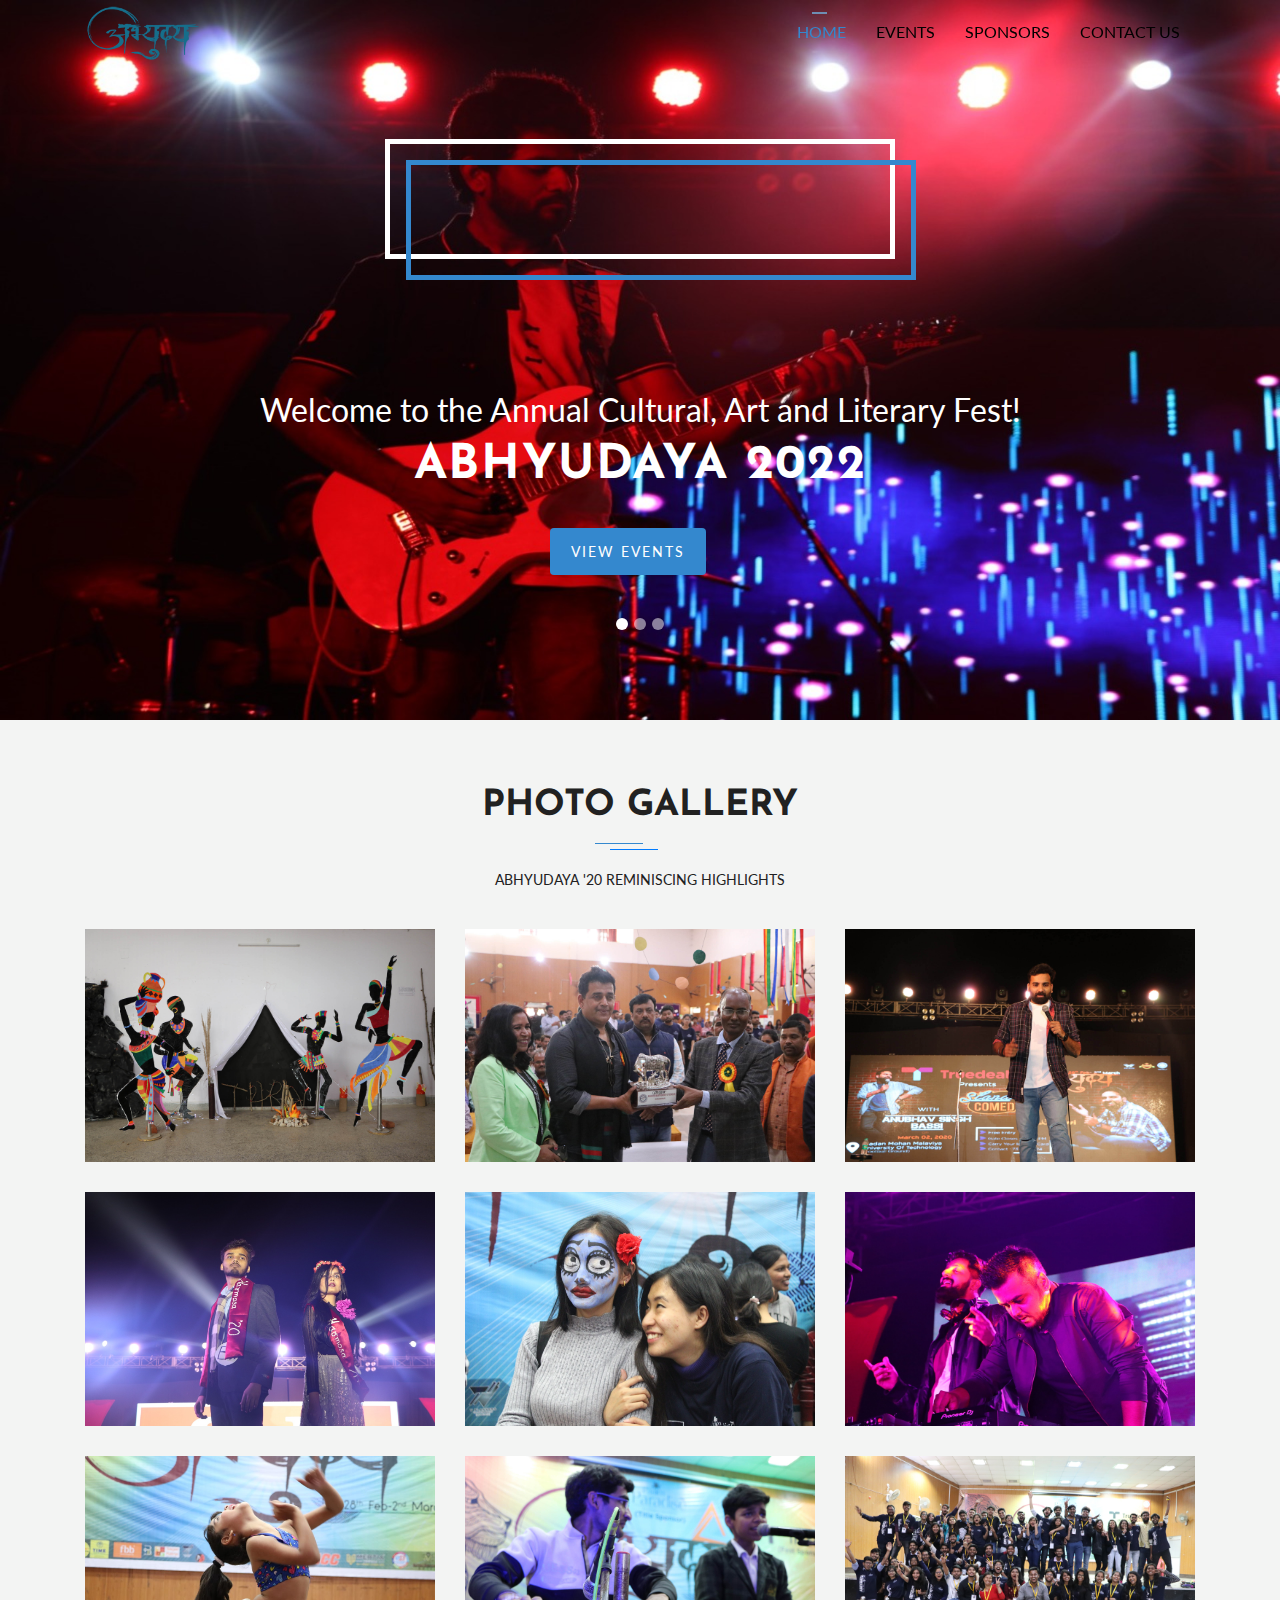
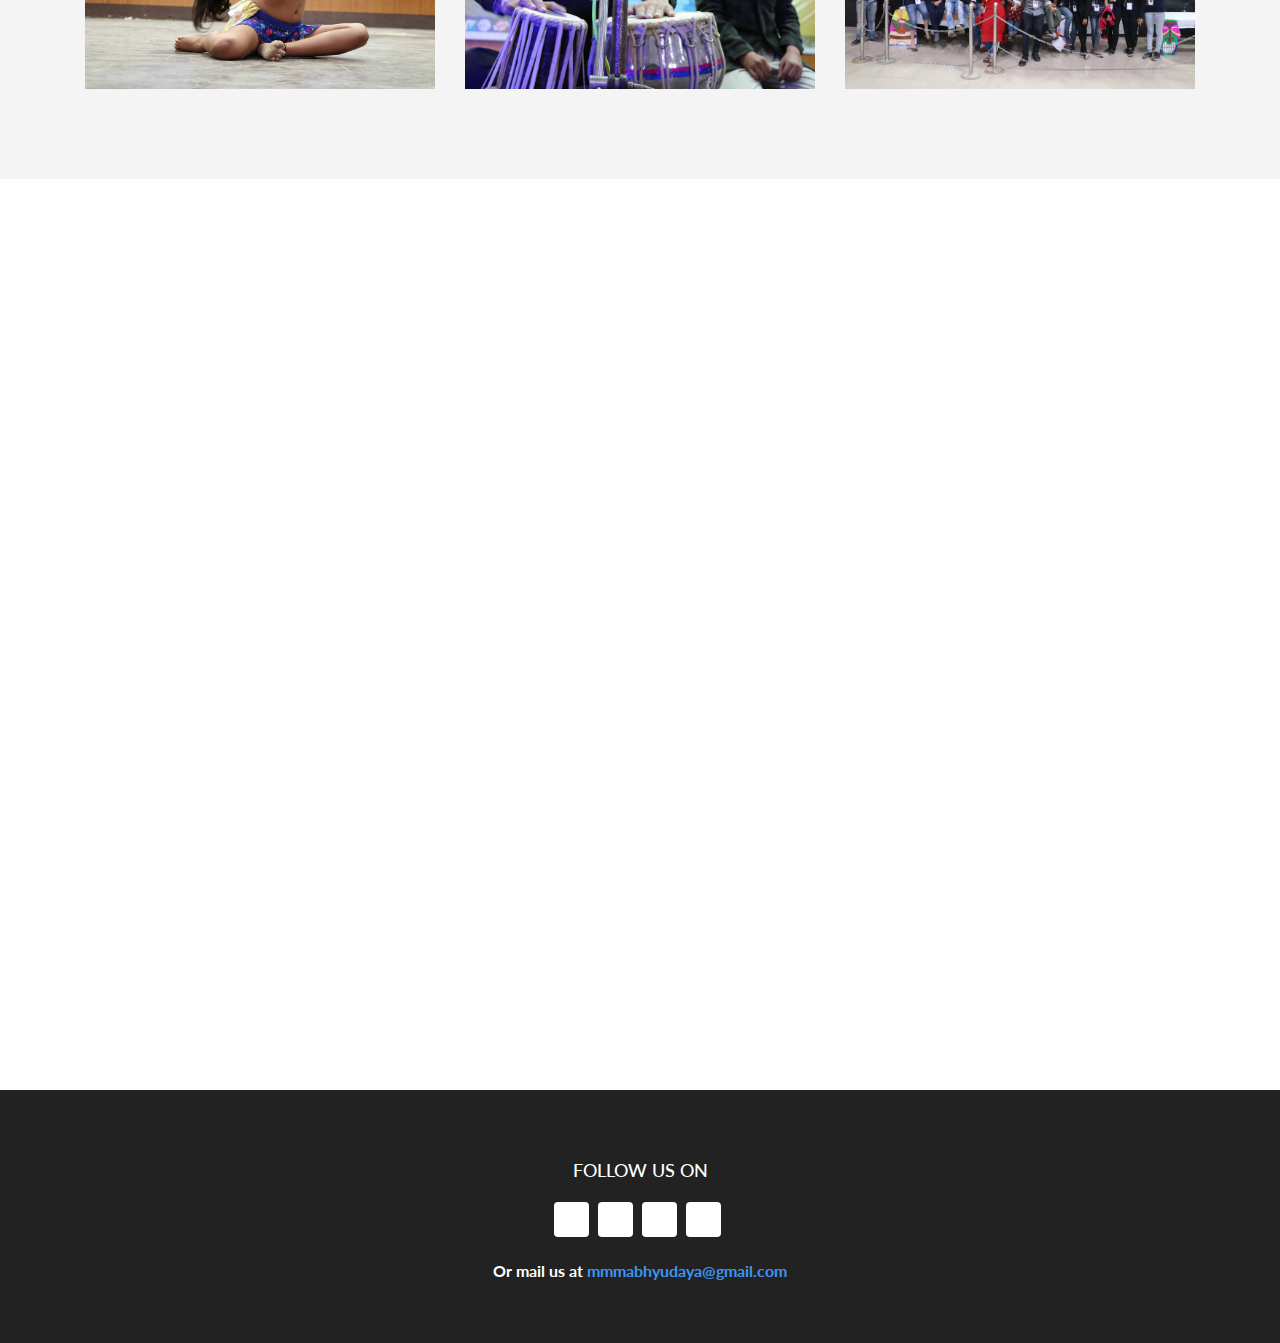
==== commit 69e324e6: "changed contact us bg,and slider" ====
--- a/index.html
+++ b/index.html
@@ -5,7 +5,7 @@
     <meta charset="utf-8">
     <meta name="viewport" content="width=device-width, initial-scale=1, shrink-to-fit=no">
 
-    <title>Abhyudaya 2021</title>
+    <title>Abhyudaya 2022</title>
     <link rel="icon" href="assets/img/t_logo.png">
 
     <!-- Bootstrap CSS -->
@@ -41,7 +41,7 @@
                     <span class="icon-menu"></span>
                     <span class="icon-menu"></span>
                 </button>
-                <a href="index.html" class="navbar-brand"><img src="assets/img/logo1.png" alt=""
+                <a href="index.html" class="navbar-brand"><img src="assets/img/logo2.png" alt=""
                                                                style="height: 8vw; width: auto; max-height: 64px"></a>
             </div>
             <div class="collapse navbar-collapse" id="main-navbar">
@@ -52,8 +52,13 @@
                         </a>
                     </li>
                     <li class="nav-item">
-                        <a class="nav-link" href="register.html">
-                            Register
+                        <a class="nav-link" href="events.html">
+                            Events
+                        </a>
+                    </li>
+                    <li class="nav-item">
+                        <a class="nav-link" href="sponsors.html">
+                             Sponsors
                         </a>
                     </li>
                     <li class="nav-item">
@@ -71,7 +76,10 @@
                 <a class="page-scrool" href="#header-wrap">Home</a>
             </li>
             <li>
-                <a class="page-scrool" href="register.html">Register</a>
+                <a class="page-scrool" href="events.html">Events</a>
+            </li>
+            <li>
+                <a class="page-scrool" href="sponsors.html">Sponsors</a>
             </li>
             <li>
                 <a class="page-scroll" href="contact.html">Contact Us</a>
@@ -89,65 +97,51 @@
             <li data-target="#main-slide" data-slide-to="1"></li>
             <li data-target="#main-slide" data-slide-to="2"></li>
         </ol>
+        
         <div class="carousel-inner">
+            
             <div class="carousel-item active">
                 <img class="d-block w-100" src="assets/img/slider/s2.jpeg" alt="First slide">
-                <div class="carousel-caption d-md-block">
-                    <div>
-                        <!-- <div class ="box d-md-block wow fadeInDown heading">
-                            <div class ="box2 d-md-block wow fadeInDown heading">
-                                <h1 id="demo" class="wow fadeInDown heading" data-wow-delay=".4s"></h1>
-                            </div>
-                        </div> -->
-                        
-                    </div>
-                    <p class="fadeInUp wow" data-wow-delay=".6s">Welcome to the Annual Cultural, Art and Literary
-                        Fest!</p>
-                    <h1 class="wow fadeInDown heading" data-wow-delay=".4s">
-                        Abhyudaya 2022</h1>
-                    <a href="register.html" class="fadeInLeft wow btn btn-common btn-lg" data-wow-delay=".6s">View Events</a>
-                        
-                </div>
+               
             </div>
             <div class="carousel-item">
                 <img class="d-block w-100" src="assets/img/slider/s4.jpeg" alt="Second slide">
-                <div class="carousel-caption d-md-block">
-                    <p class="fadeInUp wow" data-wow-delay=".6s">Welcome to the Annual Cultural, Art and Literary
-                        Fest!</p>
-                    <h1 class="wow bounceIn heading" data-wow-delay=".7s">Abhyudaya 2021</h1>
-                    <a href="register.html" class="fadeInUp wow btn btn-common btn-lg" data-wow-delay=".8s">View Events</a>
-                </div>
+                
             </div>
             <div class="carousel-item">
-                <img class="d-block w-100" src="assets/img/slider/s3.jpeg" alt="Third slide">
-                <div class="carousel-caption d-md-block">
-                    <p class="fadeInUp wow" data-wow-delay=".6s">Welcome to the Annual Cultural, Art and Literary
-                        Fest!</p>
-                    <h1 class="wow fadeInUp heading" data-wow-delay=".6s">Abhyudaya 2021</h1>
-                    <a href="register.html" class="fadeInUp wow btn btn-common btn-lg" data-wow-delay=".8s">View Events</a>
-                       
-                </div>
+                <img class="d-block w-100" src="assets/img/slider/ss3.JPG" alt="Third slide">
+               
             </div>
             <div class="carousel-item">
                 <img class="d-block w-100" src="assets/img/slider/s1.jpeg" alt="Fourth slide">
-                <div class="carousel-caption d-md-block">
-                    <p class="fadeInUp wow" data-wow-delay=".6s">Welcome to the Annual Cultural, Art and Literary
-                        Fest!</p>
-                    <h1 class="wow fadeInUp heading" data-wow-delay=".6s">Abhyudaya 2021</h1>
-                    <a href="register.html" class="fadeInUp wow btn btn-common btn-lg" data-wow-delay=".8s">View Events</a>
-                        
-                </div>
+               
             </div>
             
+        </div>
+        <div class="carousel-outer">
+            <div class="timer">
+                <div class ="box d-md-block wow fadeInDown heading">
+                    <div class ="box2 d-md-block wow fadeInDown heading">
+                        <h1 id="demo" class="wow fadeInDown heading" data-wow-delay=".4s"></h1>
+                    </div>
+                </div>
+                
+            </div> 
+            <div class="carousel-caption d-md-block">
+                <p class="fadeInUp wow" data-wow-delay=".6s">Welcome to the Annual Cultural, Art and Literary
+                    Fest!</p>
+                <h1 class="wow fadeInUp heading" data-wow-delay=".6s">Abhyudaya 2022</h1>
+                <a href="events.html" class="fadebtn-lgInUp wow btn btn-common " data-wow-delay=".8s">View Events</a>
+                    
+            </div>
             
         </div>
-        
         <a class="carousel-control-prev" href="#main-slide" role="button" data-slide="prev">
             <span class="carousel-control" aria-hidden="true"><i class="lni-chevron-left"></i></span>
             <span class="sr-only">Previous</span>
         </a>
         <a class="carousel-control-next" href="#main-slide" role="button" data-slide="next">
-            <span class="carousel-control" aria-hidden="true"><i class="lni-chevron-right"></i></span>
+            <span class="carousel-control " aria-hidden="true"><i class="lni-chevron-right"></i></span>
             <span class="sr-only">Next</span>
         </a>
         
@@ -280,7 +274,7 @@
                     </div>
                 </div>
             </div>
-            <div class="ccol-md-6 col-sm-6 col-lg-4">
+            <!-- <div class="ccol-md-6 col-sm-6 col-lg-4">
                 <div class="gallery-box">
                     <div class="img-thumb">
                         <img class="img-fluid" src="assets/img/gallery/img-13.jpeg" alt="">
@@ -315,7 +309,7 @@
                         </a>
                     </div>
                 </div>
-            </div>
+            </div> -->
         </div>
     </div>
 </section>
--- a/assets/css/main.css
+++ b/assets/css/main.css
@@ -6,7 +6,7 @@
 /* #3488ce */
 body {
   background: #fff;
-  font-size: 15px;
+  font-size: 16px;
   font-weight: 400;
   font-family: 'Lato', sans-serif;
   -webkit-box-sizing: border-box;
@@ -2168,54 +2168,84 @@
   top: 0;
 }
 
-#main-slide .carousel-item .carousel-caption {
-  opacity: 0;
+
+#main-slide .carousel-outer{
+  /* display: block; */
+  width: 100%;
+  height: 100%;
+  display: flex;
+  justify-content: center;
+  align-items: center;
+  z-index: 1;
+  /* border: 2px solid red; */
+  position: absolute;
+  top: 0;
+  left:0;
+
+}
+#main-slide .carousel-outer .carousel-caption {
+  opacity: 1;
+  display: flex;
+  justify-content:center ;
+  align-items: center;
+  align-self: center;
   transition: opacity 100ms ease 0s;
-  z-index: 0;
-}
-
-#main-slide .carousel-item .carousel-caption .heading {
+  margin-bottom: 1rem;
+  z-index: 1;
+}
+#main-slide .carousel-outer .carousel-caption .heading {
   font-size: 48px;
   font-weight: 700;
   color: #fff;
   text-transform: uppercase;
   letter-spacing: 0.1rem;
-  margin-top: 30px;
-}
-
-#main-slide .carousel-item .carousel-caption p {
-  font-size: 20px;
-}
-
-#main-slide .carousel-item .carousel-caption p #demo {
+  margin-top: 1rem;
+}
+#main-slide .carousel-outer .carousel-caption p {
+  font-size: 2rem;
+}
+
+#main-slide .carousel-outer .carousel-caption p #demo {
  
   font-weight: 700;
   color: #fff;
   text-transform: uppercase;
   letter-spacing: 0.1rem;
-  margin-top: 30px;
-}
-
-#main-slide .carousel-item.active .carousel-caption {
-  opacity: 1;
-  transition: opacity 100ms ease 0s;
+  /* margin-top: 1rem; */
+}
+
+
+
+#main-slide .carousel-outer .carousel-caption {
+  color: #fff;
+  position: absolute;
+  top: 40%;
+}
+.timer{
+  align-self: center;
+  margin: auto;
+  /* margin-top: 10%; */
+  /* background-color: transparent; */
+  display: block;
   z-index: 1;
-}
-
-#main-slide .carousel-caption {
-  color: #fff;
   position: absolute;
-  top: 21%;
+  top:20%;
+  text-align: center;
+  /* left: 37%; */
+  color: white;
+
 }
 
 #main-slide .carousel-caption .btn {
   margin: 25px 25px 0px 0px;
+  letter-spacing: 2px;
 }
 
 #main-slide .carousel-control-next,
 #main-slide .carousel-control-prev {
   opacity: 1;
   box-shadow: none;
+  z-index: 2;
 }
 
 #main-slide .carousel-control-prev span {
@@ -2290,6 +2320,8 @@
 
 /* hover */
 .card{
+  /* border: 2px solid red; */
+  height: 22rem;
   border-radius: 4px;
   background: #fff;
   box-shadow: 0 6px 10px rgba(0,0,0,.08), 0 0 6px rgba(0,0,0,.05);
@@ -2297,19 +2329,18 @@
 padding: 53px 54px 43px 53px;
 cursor: pointer;
 }
-.card-ace{
-  border-radius: 4px;
-  background: #fff;
-  box-shadow: 0 6px 10px rgba(0,0,0,.08), 0 0 6px rgba(0,0,0,.05);
-    transition: .3s transform cubic-bezier(.155,1.105,.295,1.12),.3s box-shadow,.3s -webkit-transform cubic-bezier(.155,1.105,.295,1.12);
-    padding: 48px 65px 42px 68px;
-cursor: pointer;
-}
-
-.card-ace:hover{
+.bg-gray{
+  background: rgb(20, 19, 19);
+  
+}
+.bg-gray .card-title{
+  color: white;
+}
+
+/* .card-ace:hover{
   transform: scale(1.05);
   box-shadow: 0 10px 20px rgba(0,0,0,.12), 0 4px 8px rgba(0,0,0,.06);
-}
+} */
 
 .card:hover{
    transform: scale(1.05);
@@ -2365,4 +2396,6 @@
     outline-color: #3488ce;
 
     /* margin-bottom: 7rem; */
-}+}
+
+
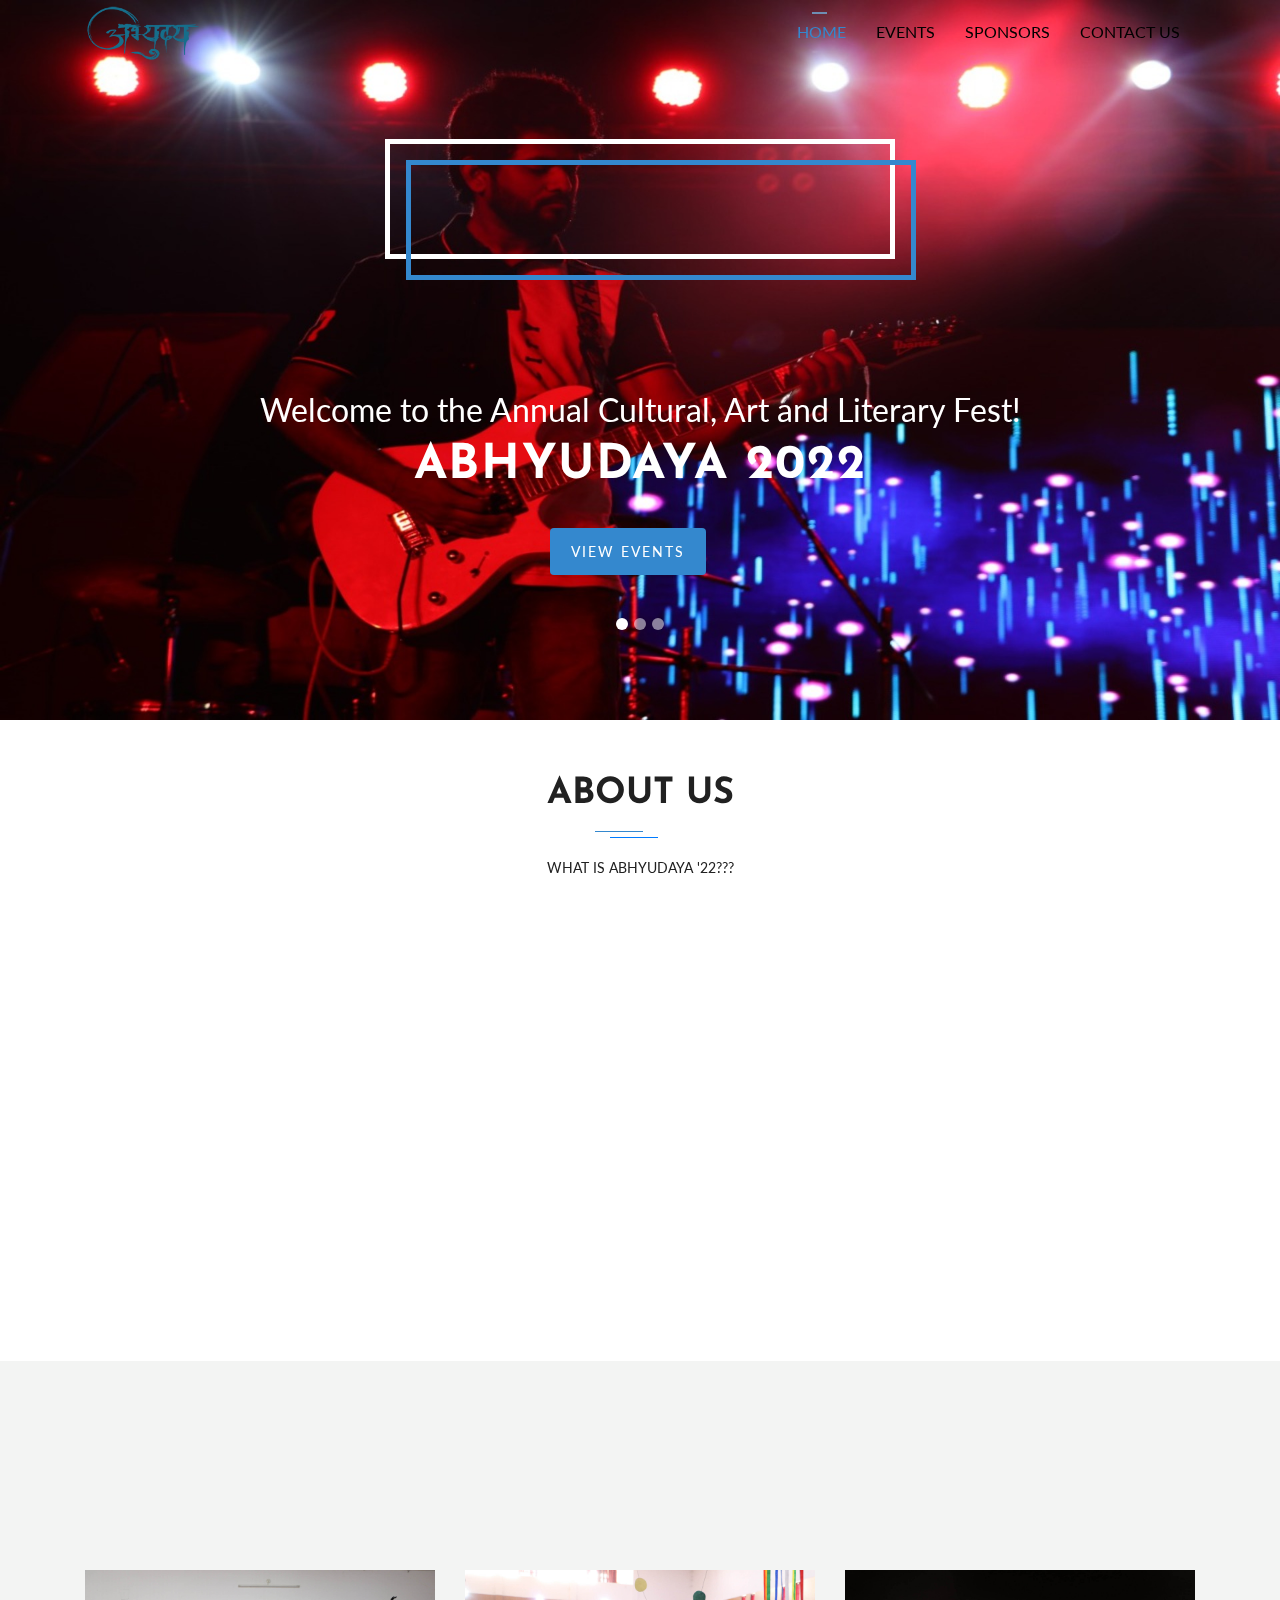
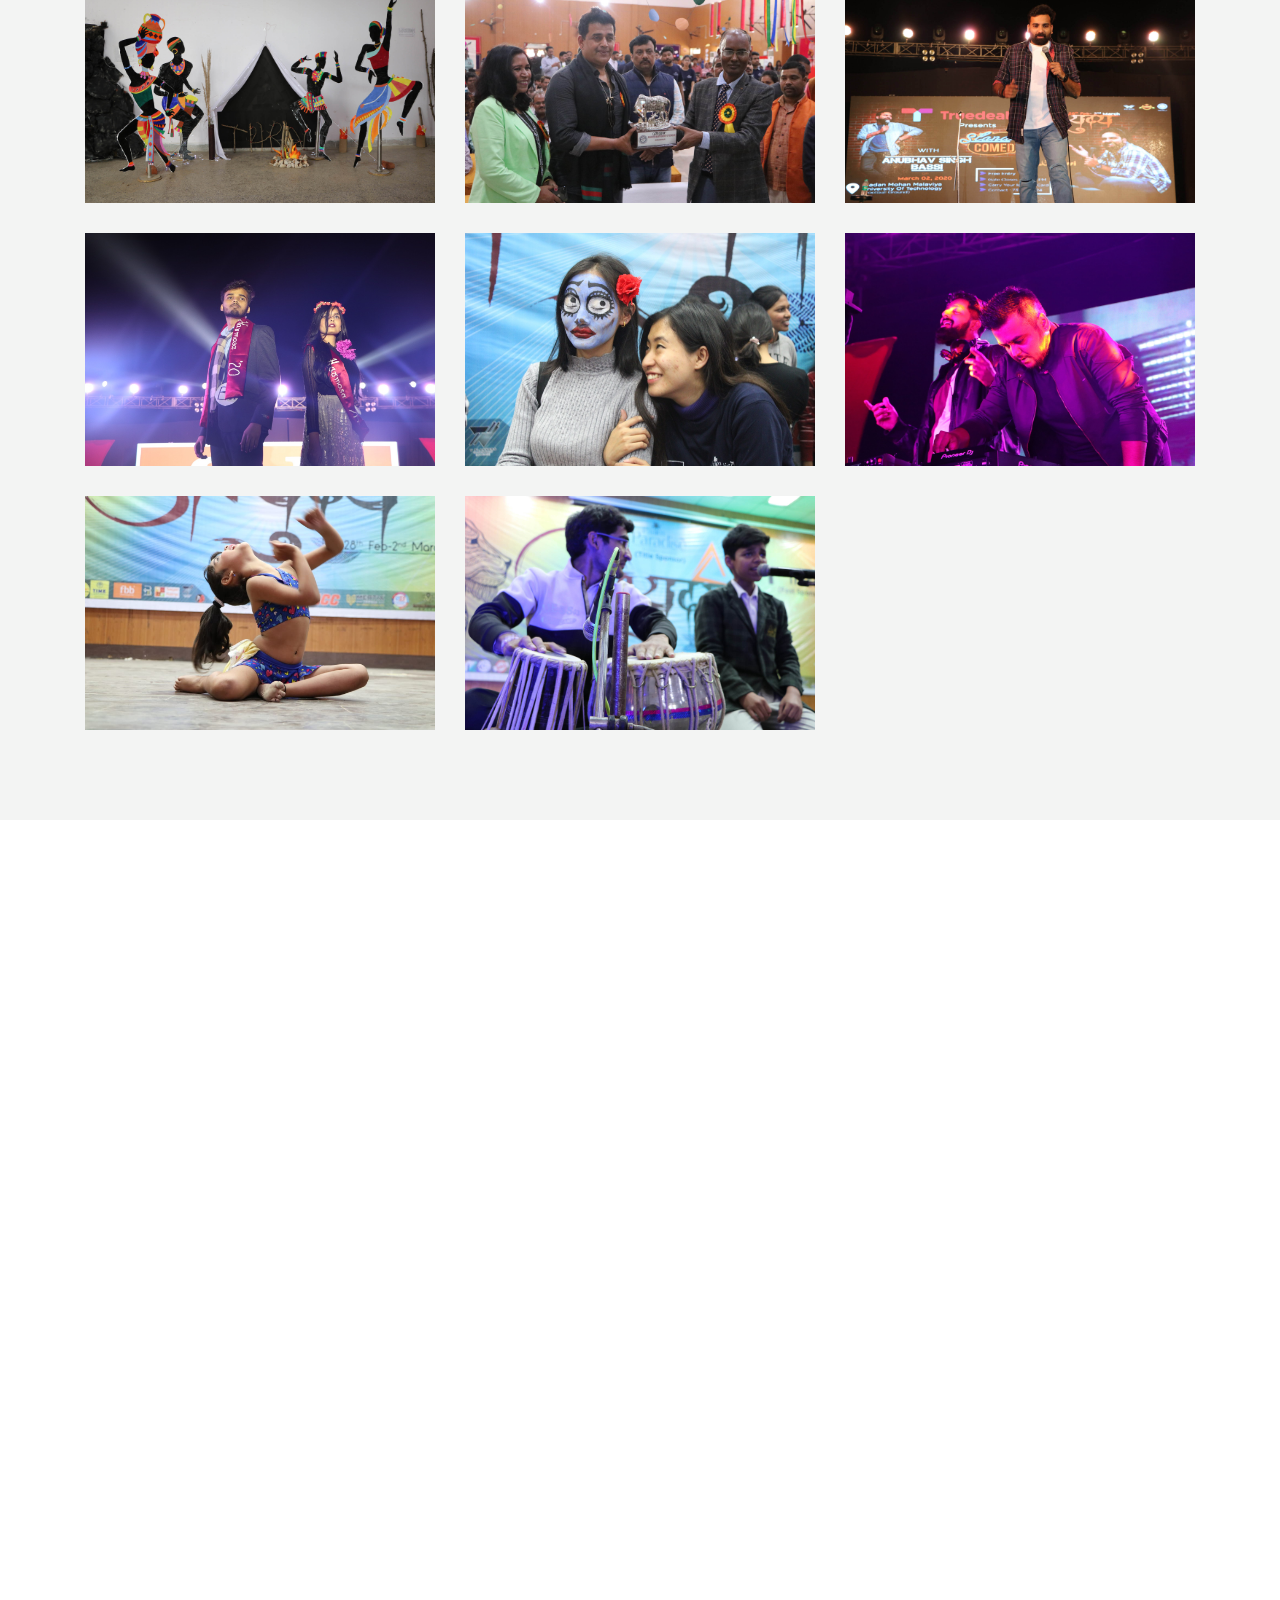
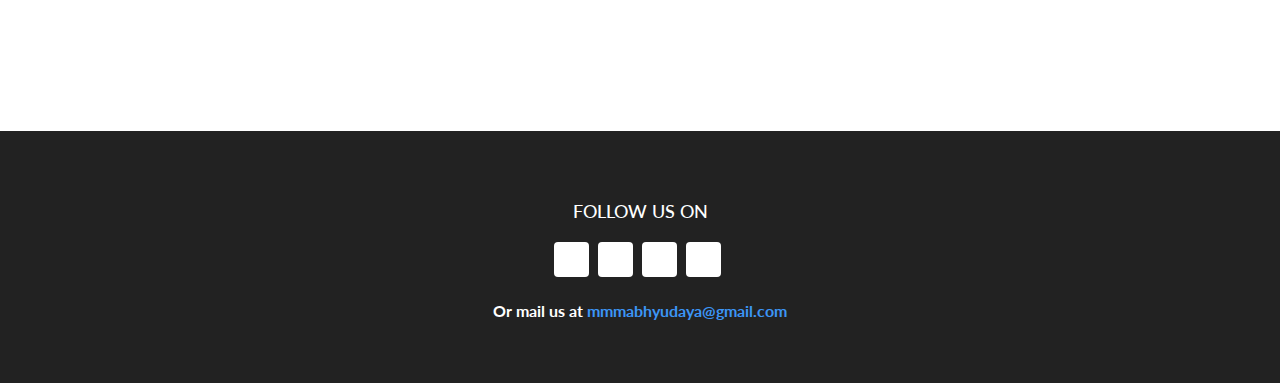
==== commit 0150addf: "updated" ====
--- a/index.html
+++ b/index.html
@@ -13,6 +13,8 @@
     <!-- Icon -->
     <link rel="stylesheet" type="text/css" href="assets/fonts/line-icons.css">
     <link href="https://cdn.lineicons.com/3.0/lineicons.css" rel="stylesheet">
+    <link rel="stylesheet" href="https://cdnjs.cloudflare.com/ajax/libs/font-awesome/6.1.0/css/all.min.css" integrity="sha512-10/jx2EXwxxWqCLX/hHth/vu2KY3jCF70dCQB8TSgNjbCVAC/8vai53GfMDrO2Emgwccf2pJqxct9ehpzG+MTw==" crossorigin="anonymous" referrerpolicy="no-referrer" />
+    <link rel="stylesheet" href="path/to/font-awesome/css/font-awesome.min.css">
     <!-- Slicknav -->
     <link rel="stylesheet" type="text/css" href="assets/css/slicknav.css">
     <!-- Nivo Lightbox -->
@@ -23,7 +25,8 @@
     <link rel="stylesheet" type="text/css" href="assets/css/main.css">
     <!-- Responsive Style -->
     <link rel="stylesheet" type="text/css" href="assets/css/responsive.css">
-
+    <!-- favicon -->
+    <link rel="shortcut icon" type="image/png" href="Abhyudaya logo 2022.png">
 </head>
 <body>
 
@@ -109,7 +112,7 @@
                 
             </div>
             <div class="carousel-item">
-                <img class="d-block w-100" src="assets/img/slider/ss3.JPG" alt="Third slide">
+                <img class="d-block w-100 img-3 " src="assets/img/slider/ss3.jpg" alt="Third slide">
                
             </div>
             <div class="carousel-item">
@@ -150,7 +153,35 @@
 
 </header>
 <!-- Header Area wrapper End -->
-
+<!-- Start About -->
+<section id="about" class="light-bg p-top-80 p-bottom-40 my-5">
+    <div class="container">
+        <div class="row">
+            <div class="col-12">
+                <div class="section-title-header text-center">
+                    <h1 class="section-title wow fadeInUp" data-wow-delay="0.2s">About us</h1>
+                    <p class="wow fadeInDown text-uppercase" data-wow-delay="0.2s">What is Abhyudaya '22???</p>
+                </div>
+            </div>
+            <div class="col-md-6 col-xs-12 m-bottom-30 img-col ">
+                <img src="/assets/img/gallery/img-9.jpg" alt="abhyudaya team" class=" w-100 justify-content-center img-responsive wow fadeInLeft" data-wow-duration="1s" data-wow-delay="0.6s" />
+            </div> 
+
+            <div class="col-md-6 col-xs-12">
+                <!-- Section Title -->
+                <div class="m-bottom-30">
+                    <div class="divider-small wow zoomIn" data-wow-duration="1s" data-wow-delay="0.7s"></div>
+                </div>
+                <div class="wow fadeInRight" data-wow-duration="1s" data-wow-delay="0.6s">
+                    <p class="h4 my-3 mx-auto text-md-left text-sm-center ">Conducted towards the end of the even semester, Abhyudaya is one of the most exciting events organised by The Editorial board and Cultural Synod. With its vibrant and festive vibe, the event promises a break from the mundane routines, thereby revitalising the spirit of the participants. The event is an amalgamation of several different competitions which are exotic and com-moving. Abhyudaya is a festival of colours, mirth and bonds that gives the Malaviyans several memories to take back home. </p>
+                </div>
+                <a data-scroll href="#contact" class="m-top-30 btn btn-main btn-theme wow fadeInUp" data-wow-delay="0.7s">Contact Us</a>
+            </div> <!-- /.col -->
+
+        </div> <!-- /.row -->
+    </div> <!-- /.container -->
+</section>
+<!-- End About -->
 
 <!-- Gallery Section Start -->
 <section id="gallery" class="section-padding">
@@ -265,10 +296,10 @@
             <div class="ccol-md-6 col-sm-6 col-lg-4">
                 <div class="gallery-box">
                     <div class="img-thumb">
-                        <img class="img-fluid" src="assets/img/gallery/img-9.jpg" alt="">
-                    </div>
-                    <div class="overlay-box text-center">
-                        <a class="lightbox" href="assets/img/gallery/img-9.jpg">
+                        <img class="img-fluid" src="assets/img/slider/s3.JPG" alt="">
+                    </div>
+                    <div class="overlay-box text-center">
+                        <a class="lightbox" href="assets/img/slider/s3.JPG">
                             <i class="lni-plus"></i>
                         </a>
                     </div>
--- a/assets/css/main.css
+++ b/assets/css/main.css
@@ -1957,6 +1957,12 @@
   color: #3488ce;
 
 }
+/* ==========================================================================
+   About us
+   ========================================================================== */
+  
+
+
 
 /* ==========================================================================
    Countdown Style Start
--- a/assets/css/responsive.css
+++ b/assets/css/responsive.css
@@ -1,17 +1,15 @@
-/* only small desktops */
+
 @media (min-width: 992px) and (max-width: 1199px) {
-  #main-slide .carousel-caption {
-    top: 32%;
-  }
+
   .carousel-indicators {
     font-size: 14px;
   }
-  #main-slide .carousel-item .carousel-caption .heading {
-    font-size: 20px;
-    margin-top: 5px;
-  }
-  #main-slide .carousel-item .carousel-caption p {
-    font-size: 13px;
+  #main-slide  .carousel-outer .carousel-caption .heading {
+    font-size: 3rem;
+    /* margin-top: 5px; */
+  }
+  #main-slide  .carousel-outer .carousel-caption p {
+    font-size: 1.5rem;
   }
   #hero-area .contents .head-title {
     font-size: 40px;
@@ -35,14 +33,15 @@
 
 /* tablets */
 @media (max-width: 991px) {
-  #main-slide .carousel-caption {
+  
+  #main-slide .carousel-outer .carousel-caption {
     top: 32%;
   }
-  #main-slide .carousel-item .carousel-caption .heading {
-    font-size: 20px;
-  }
-  #main-slide .carousel-item .carousel-caption p {
-    font-size: 13px;
+  #main-slide  .carousel-outer .carousel-caption .heading {
+    font-size: 3rem;
+  }
+  #main-slide  .carousel-outer .carousel-caption p {
+    font-size: 1rem;
   }
   .page-title-section {
     padding: 40px 0;
@@ -97,17 +96,45 @@
 
 /* only small tablets */
 @media (min-width: 768px) and (max-width: 991px) {
-  #main-slide .carousel-caption {
-    top: 32%;
-  }
-  #main-slide .carousel-item .carousel-caption .heading {
-    font-size: 20px;
-  }
-  #main-slide .carousel-item .carousel-caption p {
-    font-size: 13px;
+  /* .timer{
+    position: absolute;
+    top:75%;
+    left:27%;
+
+  }
+  .box
+{
+  width: 350px;
+  height : 65px;
+  outline-width:medium;
+  margin-bottom: 1.1rem;
+}
+.box2
+{
+  width: 350px;
+    height: 65px;
+    position: relative;
+    top: 12px;
+    left: 12px;
+    outline-width:medium;
+}
+#demo
+{
+  font-size: 30px;
+  text-align: center;
+} */
+
+  #main-slide .carousel-outer .carousel-caption {
+    top: 50%;
+  }
+  #main-slide  .carousel-outer .carousel-caption .heading {
+    font-size: 2.5rem;
+  }
+  #main-slide  .carousel-outer .carousel-caption p {
+    font-size: 1rem;
   }
   .countdown-timer .heading-count h2 {
-    font-size: 25px;
+    font-size: 30px;
   }
   .schedule .schedule-tab-title .nav-tabs .nav-link {
     width: 150px;
@@ -155,51 +182,51 @@
 
 /* mobile or only mobile */
 @media (max-width: 767px) {
-
+  /* .timer{
+    position: absolute;
+    top:75%;
+    left:25%;
+
+  } */
   .box
 {
-  width: 150px;
-  height : 50px;
-  margin: auto;
-  outline-width: thick;
-  outline-style: solid;
-  outline-color :white;
-  margin-bottom: 2rem;
-}
-
+  width: 300px;
+  height : 55px;
+  outline-width:medium;
+  margin-bottom: 1.1rem;
+}
 .box2
 {
-  width: 150px;
-    height: 50px;
-    margin: auto;
+  width: 300px;
+    height: 55px;
     position: relative;
-    top: 11px;
-    left: 11px;
-    outline-style: solid;
-    outline-width: thick;
-    outline-color: #6d8eb3;
-    /* margin-bottom: 7rem; */
+    top: 12px;
+    left: 12px;
+    outline-width:medium;
 }
 #demo
 {
-  font-size: 12px;
-  padding-top: 10px;
-}
+  font-size: 20px;
+  text-align: center;
+}
+
   .section-title {
     font-size: 22px;
   }
   .section-sub {
     font-size: 16px;
   }
-  #main-slide .carousel-caption {
-    top: 22%;
-  }
-  #main-slide .carousel-item .carousel-caption .heading {
-    font-size: 14px;
-    margin-top: 5px;
-  }
-  #main-slide .carousel-item .carousel-caption p {
-    font-size: 13px;
+  #main-slide .carousel-outer .carousel-caption {
+    flex-direction: column;
+    top: 50%;
+  }
+  #main-slide .carousel-outer .carousel-caption .heading {
+    font-size: 2rem;
+    margin: 0;
+  }
+  #main-slide .carousel-outer .carousel-caption p {
+    font-size: 0.75rem;
+    margin:0;
   }
   #main-slide .carousel-indicators {
     display: none;
@@ -281,16 +308,61 @@
   .padding-none:nth-child(5) {
     border-bottom: 1px solid #ddd;
   }
+  #demo
+  {
+    padding-top: 8px;
+    font-size: 32px;
+  }
 }
 
 @media (min-width: 320px) and (max-width: 480px) {
-  #main-slide .carousel-item .carousel-caption .heading {
-    letter-spacing: 0;
-  }
-  #main-slide .carousel-item .carousel-caption p {
-    font-size: 14px;
-  }
-  #main-slide .carousel-caption .btn {
+  /* .timer{
+    position: absolute;
+    top:75%;
+    left:25%;
+
+  } */
+  p{
+    text-align:center;
+  }
+  .box
+{
+  width: 200px;
+  height : 35px;
+  outline-width:medium;
+  margin-bottom: 1.1rem;
+}
+.box2
+{
+  width: 200px;
+    height: 35px;
+    position: relative;
+    top: 9px;
+    left: 9px;
+    outline-width:medium;
+}
+#demo
+{
+  font-size: 20px;
+  text-align: center;
+}
+#main-slide .carousel-control i {
+  line-height: 21px;
+  font-size: 14px;
+  width: 25px;
+  height: 25px;
+}
+#main-slide .carousel-outer .carousel-caption{
+  padding-top: 0;
+}
+  #main-slide  .carousel-outer .carousel-caption .heading {
+    /* letter-spacing: 0; */
+    font-size: 1rem;
+  }
+  #main-slide  .carousel-outer .carousel-caption p {
+    font-size: 0.5rem;
+  }
+  #main-slide .carousel-outer .carousel-caption .btn {
     margin: 0;
   }
   #main-slide .carousel-indicators {
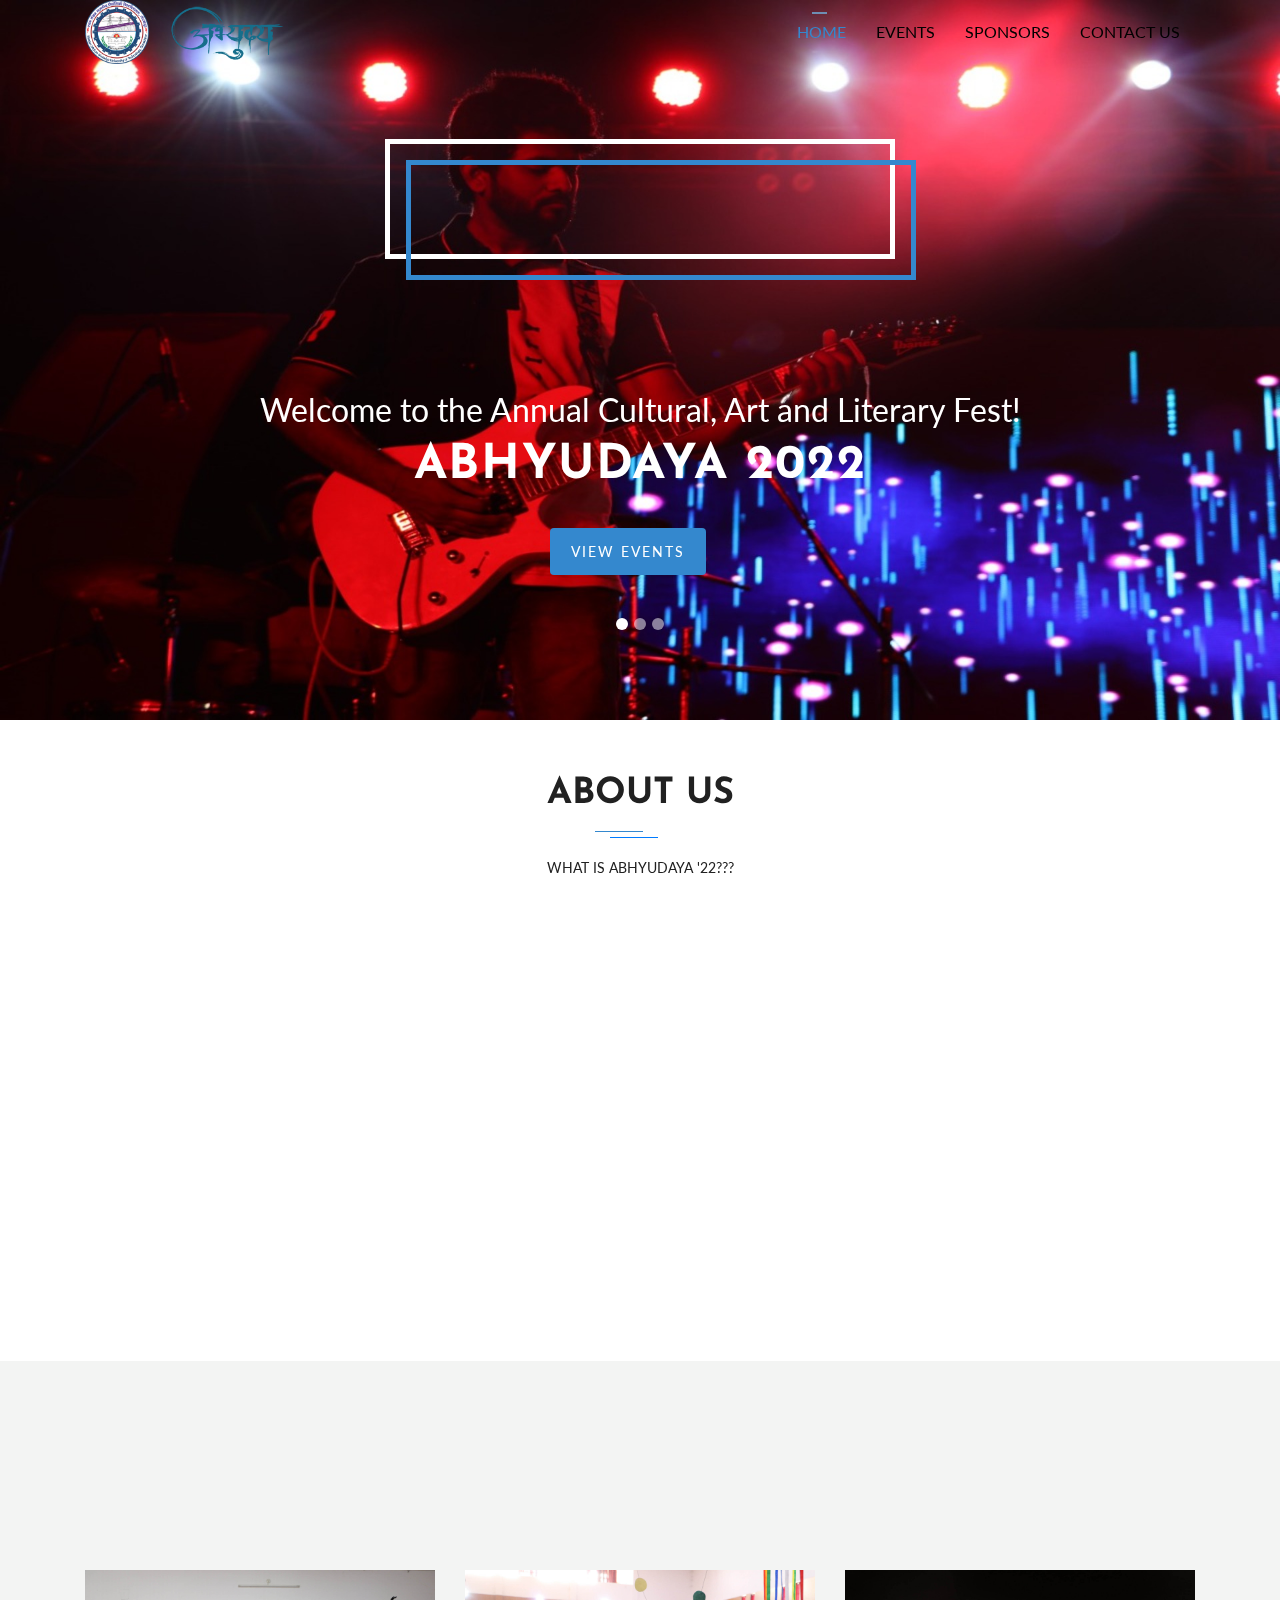
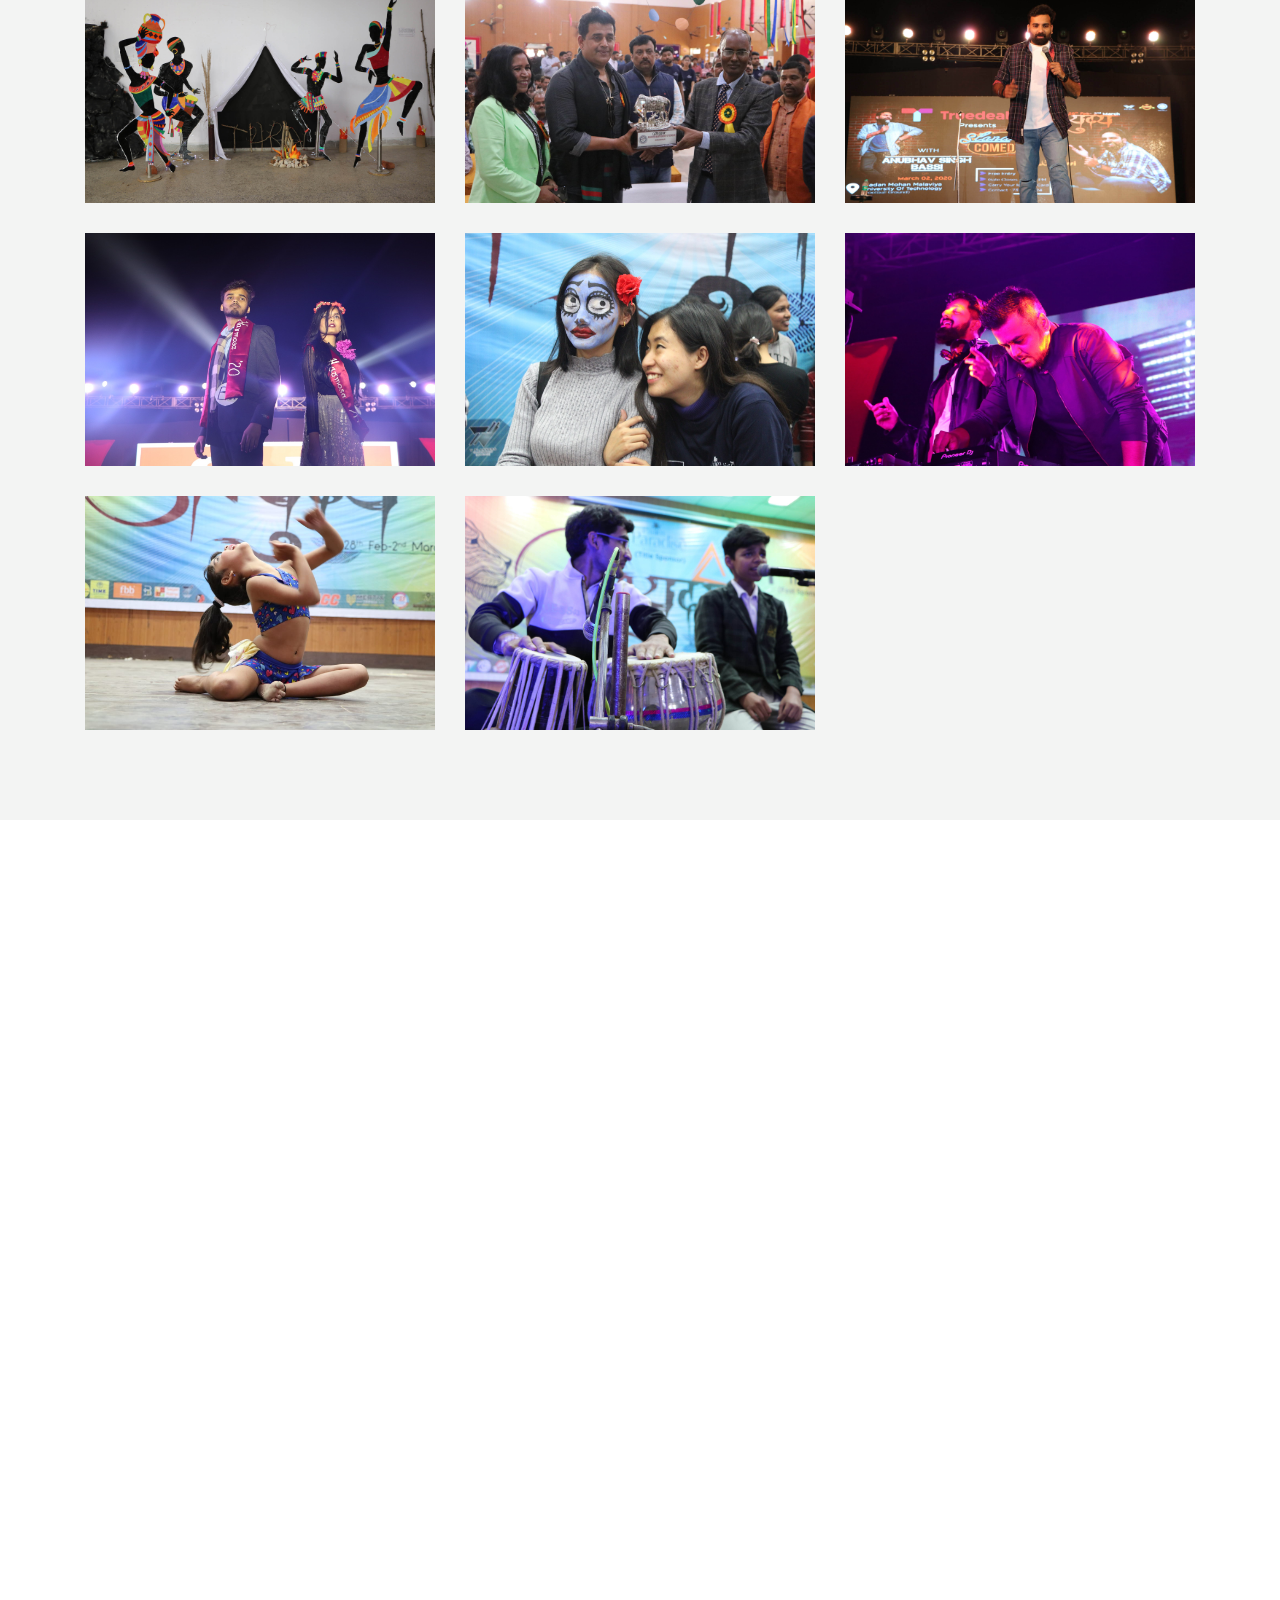
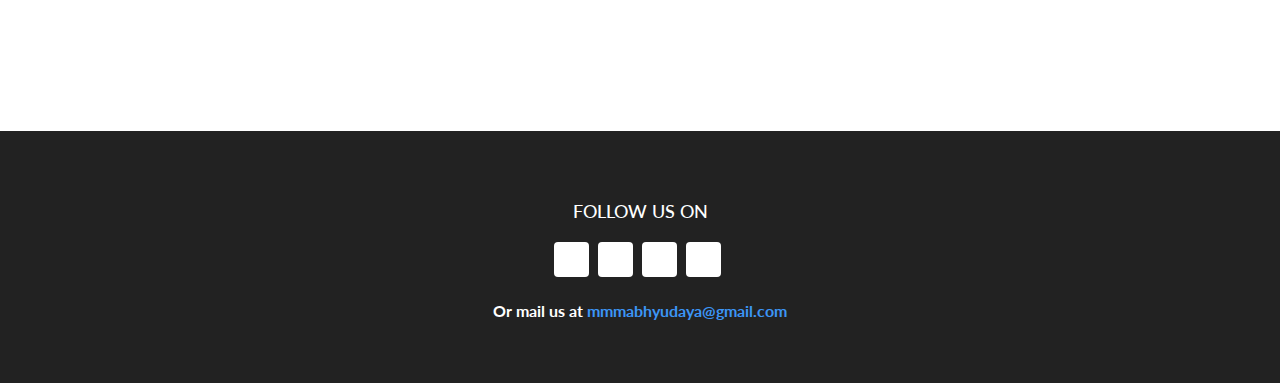
==== commit ff589327: "added sponsors and mmm logo" ====
--- a/index.html
+++ b/index.html
@@ -44,6 +44,8 @@
                     <span class="icon-menu"></span>
                     <span class="icon-menu"></span>
                 </button>
+                <a id ="mmmlogo" href="index.html" class="navbar-brand"><img src="assets/img/mmmut (1).png" alt=""
+                    style="height: 7vw; width: auto; max-height: 64px"></a>
                 <a href="index.html" class="navbar-brand"><img src="assets/img/logo2.png" alt=""
                                                                style="height: 8vw; width: auto; max-height: 64px"></a>
             </div>
--- a/assets/css/main.css
+++ b/assets/css/main.css
@@ -2335,10 +2335,7 @@
 padding: 53px 54px 43px 53px;
 cursor: pointer;
 }
-.bg-gray{
-  background: rgb(20, 19, 19);
-  
-}
+
 .bg-gray .card-title{
   color: white;
 }
--- a/assets/css/responsive.css
+++ b/assets/css/responsive.css
@@ -188,6 +188,9 @@
     left:25%;
 
   } */
+  #mmmlogo{
+    display: none;
+  }
   .box
 {
   width: 300px;
